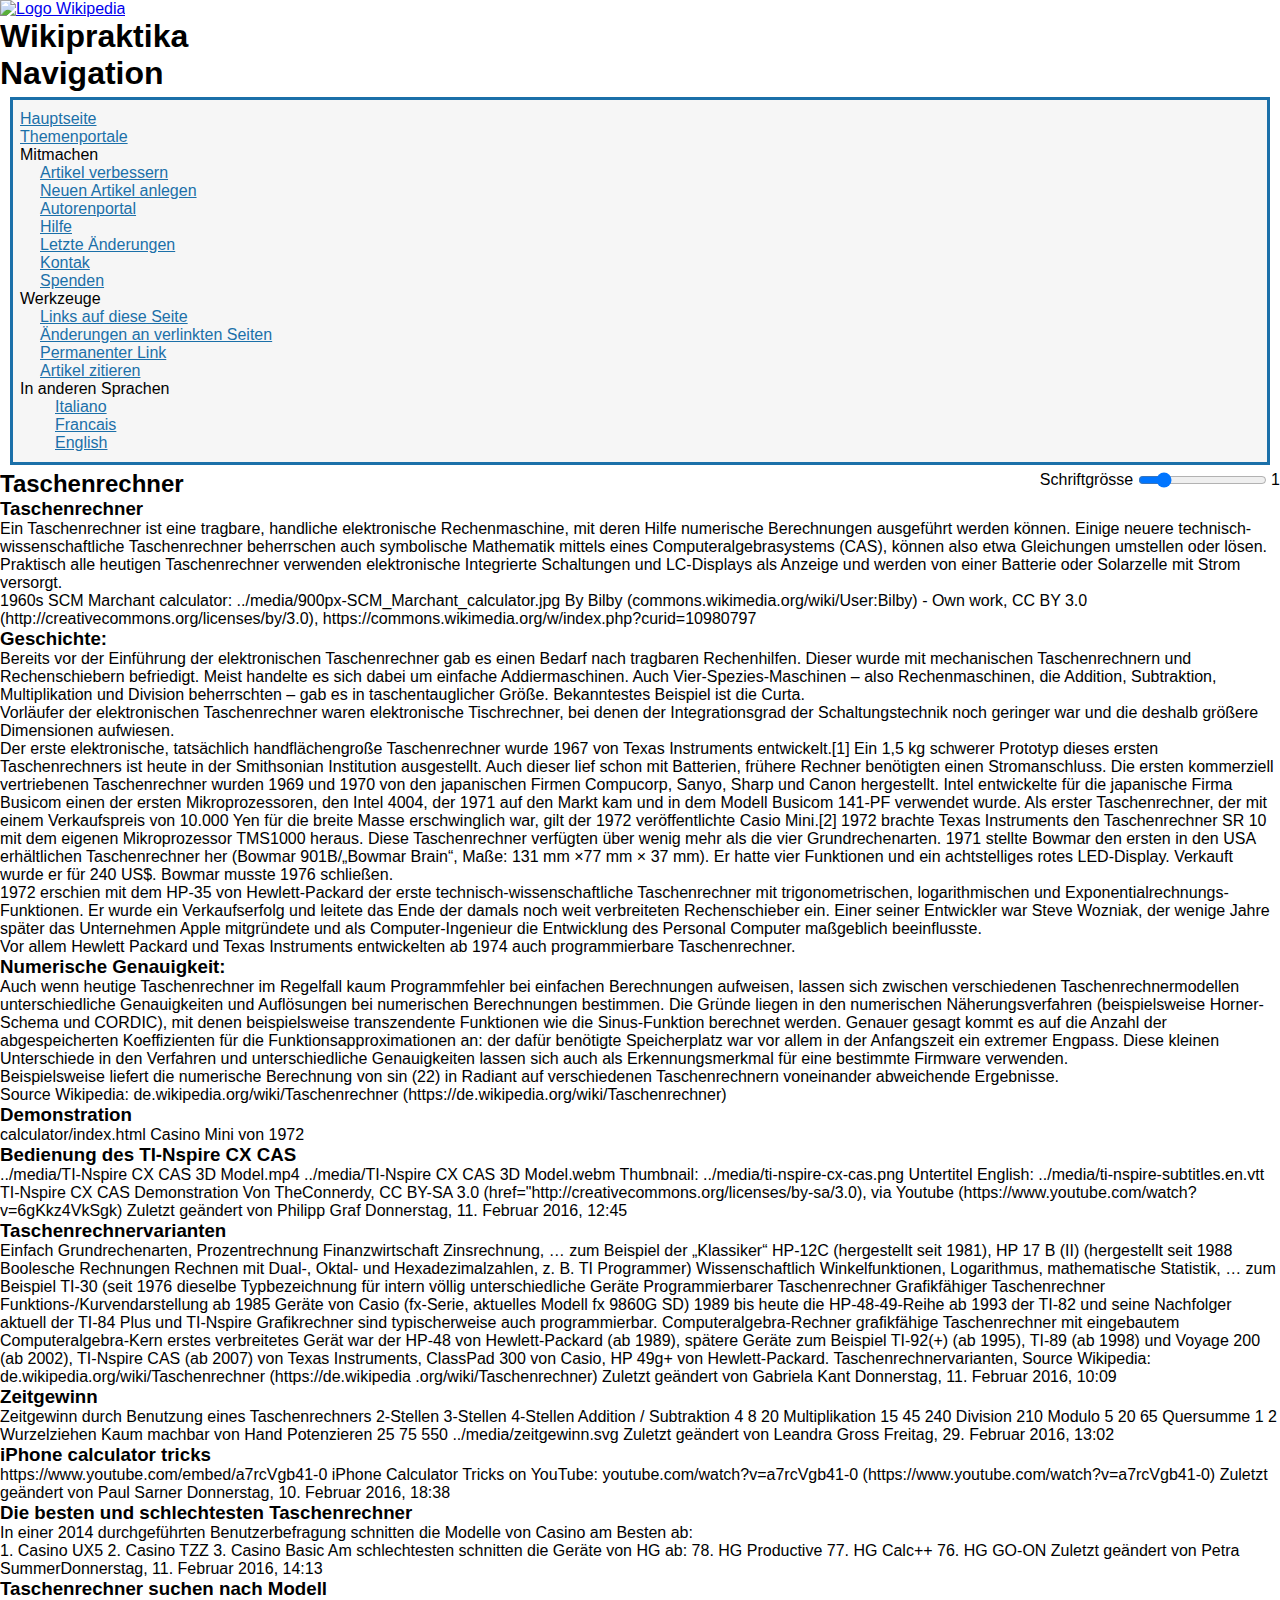
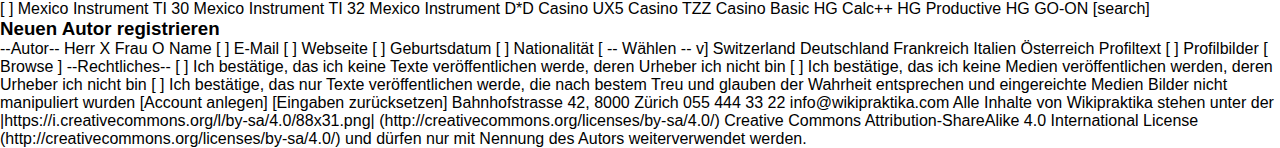
==== result/index.html @ 89428919 "Basic navigation styling done" ====
<!DOCTYPE html>
<html lang="de">
	<head>
		<meta charset="UTF-8">
		<title>Wikipraktika | Taschenrechner - tragbare, handliche elektronische Rechenmaschine</title>
		<!-- TODO: author, publisher, description, bookmark icon -->
		<meta name="author" content="Wikipraktika">
		<meta name="publisher" content="Wikipraktika">
		<meta name="description" content=" Taschenrechner: tragbare, handliche elektronische Rechenmaschine">
		
		<link rel="icon" href="media/icon-wikipraktika.png" type="image/png">
		<link rel="stylesheet" type="text/css" href="styles/styles.css">
	</head>
	<body>
		<header>
			<!-- TODO -->
			<a href="#"><img src="media/logo-wikipraktika.svg" alt="Logo Wikipedia" /></a>
			<h1>Wikipraktika</h1>
		</header>

		<!-- TODO navigation-->
		<nav>
			<h1>Navigation</h1>
			<ul>
				<li><a href="/de/" hreflang="de">Hauptseite</a></li>
				<li><a href="/de/topics/" hreflang="de">Themenportale</a></li>
				<li>Mitmachen
					<ul>
						<li><a href="/de/join/enhance-article/calculator" hreflang="de">Artikel verbessern</a></li>
						<li><a href="/de/join/create-article" hreflang="de">Neuen Artikel anlegen</a></li>
						<li><a href="/de/join/author-portal" hreflang="de">Autorenportal</a></li>
						<li><a href="/de/join/help" hreflang="de">Hilfe</a></li>
						<li><a href="/de/join/last-changes/calculator" hreflang="de">Letzte Änderungen</a></li>
						<li><a href="/de/join/contact" hreflang="de">Kontak</a></li>
						<li><a href="/de/join/donate" hreflang="de">Spenden</a></li>
					</ul>
				</li>
				<li>Werkzeuge
					<ul>
						<li><a href="/de/calculator/tools/links-to-this-page" hreflang="de">Links auf diese Seite</a></li>
						<li><a href="/de/calculator/tools/linked-changes" hreflang="de">Änderungen an verlinkten Seiten</a></li>
						<li><a href="/de/calculator/tools/permanent-link" hreflang="de">Permanenter Link</a></li>
						<li><a href="/de/calculator/tools/cite-article" hreflang="de">Artikel zitieren</a></li>
					</ul>
				</li>
				<li>In anderen Sprachen
					<ul>
						<li id="flag_it" class="flag"><a href="/it/articles/calculator" hreflang="it">Italiano</a></li>
						<li id="flag_fr" class="flag"><a href="/fr/articles/calculator" hreflang="fr">Francais</a></li>
						<li id="flag_en" class="flag"><a href="/en/articles/calculator" hreflang="en">English</a></li>
					</ul>
				</li>
			</ul>
		</nav>


		<main>
			<!-- Schriftgrössenwechsler: optionale Aufgabe -->
			<form id="font-size-form">
				<label for="font-slider">Schriftgrösse</label>
				<input type="range" min="8" max="20" step="1" value="10" title="1" name="font-slider"
					   id="font-slider" />
				<output name="font-size" id="font-size">1</output>
			</form>
			<!-- TODO -->

			<h2>Taschenrechner</h2>
			<article>
				<header>
					<h3>Taschenrechner</h3>
				</header>
				<p> 
					Ein Taschenrechner ist eine tragbare, handliche elektronische Rechenmaschine,
					mit deren Hilfe numerische Berechnungen ausgeführt werden können.
					Einige neuere technisch-wissenschaftliche Taschenrechner beherrschen auch symbolische Mathematik mittels eines Computeralgebrasystems (CAS),
					können also etwa Gleichungen umstellen oder lösen.
				</p>
				<p>
					Praktisch alle heutigen Taschenrechner verwenden elektronische Integrierte Schaltungen und
					LC-Displays als Anzeige und werden von einer Batterie oder Solarzelle mit Strom versorgt.
				</p>	
				<p>
					1960s SCM Marchant calculator: ../media/900px-SCM_Marchant_calculator.jpg
					By Bilby (commons.wikimedia.org/wiki/User:Bilby) - Own work, CC BY 3.0 (http://creativecommons.org/licenses/by/3.0),
					https://commons.wikimedia.org/w/index.php?curid=10980797
				</p>
				<h3>Geschichte:</h3>
				<p>
					Bereits vor der Einführung der elektronischen Taschenrechner gab es einen Bedarf nach
					tragbaren Rechenhilfen. Dieser wurde mit mechanischen Taschenrechnern und Rechenschiebern
					befriedigt. Meist handelte es sich dabei um einfache Addiermaschinen. Auch
					Vier-Spezies-Maschinen – also Rechenmaschinen, die Addition, Subtraktion, Multiplikation und
					Division beherrschten – gab es in taschentauglicher Größe. Bekanntestes Beispiel ist die Curta.
				</p>	
				<p>
					Vorläufer der elektronischen Taschenrechner waren elektronische Tischrechner, bei denen der
					Integrationsgrad der Schaltungstechnik noch geringer war und die deshalb größere Dimensionen
					aufwiesen.
				</p>
				<p>
					Der erste elektronische, tatsächlich handflächengroße Taschenrechner wurde 1967 von Texas
					Instruments entwickelt.[1] Ein 1,5 kg schwerer Prototyp dieses ersten Taschenrechners ist
					heute in der Smithsonian Institution ausgestellt. Auch dieser lief schon mit Batterien,
					frühere Rechner benötigten einen Stromanschluss.
					Die ersten kommerziell vertriebenen Taschenrechner wurden 1969
					und 1970 von den japanischen Firmen Compucorp,
					Sanyo, Sharp und Canon hergestellt.
					Intel entwickelte für die japanische Firma Busicom einen der ersten Mikroprozessoren,
					den Intel 4004, der 1971 auf den Markt kam und in dem Modell
					Busicom 141-PF verwendet wurde.
					Als erster Taschenrechner, der mit einem Verkaufspreis von 10.000 Yen für die breite Masse erschwinglich war,
					gilt der 1972 veröffentlichte Casio Mini.[2] 1972 brachte Texas
					Instruments den
					Taschenrechner SR 10 mit dem eigenen Mikroprozessor TMS1000 heraus.
					Diese Taschenrechner verfügten über wenig mehr als die vier Grundrechenarten.
					1971 stellte Bowmar den ersten in den USA erhältlichen
					Taschenrechner her (Bowmar 901B/„Bowmar Brain“, Maße: 131 mm ×77 mm × 37 mm).
					Er hatte vier Funktionen und ein achtstelliges rotes LED-Display. Verkauft wurde er für 240 US$.
					Bowmar musste 1976 schließen.
				</p>
				<p>
					1972 erschien mit dem HP-35 von Hewlett-Packard der erste technisch-wissenschaftliche
					Taschenrechner mit trigonometrischen, logarithmischen und Exponentialrechnungs-Funktionen. Er
					wurde ein Verkaufserfolg und leitete das Ende der damals noch weit verbreiteten Rechenschieber ein.
					Einer seiner Entwickler war Steve Wozniak, der wenige Jahre später das Unternehmen Apple mitgründete
					und als Computer-Ingenieur die Entwicklung des Personal Computer maßgeblich beeinflusste.

				</p>	
				<p>
					Vor allem Hewlett Packard und Texas Instruments entwickelten ab 1974 auch programmierbare
					Taschenrechner.
				</p>

				<h3>Numerische Genauigkeit:</h3>
				<p>
					Auch wenn heutige Taschenrechner im Regelfall kaum Programmfehler bei einfachen Berechnungen
					aufweisen, lassen sich zwischen verschiedenen Taschenrechnermodellen unterschiedliche
					Genauigkeiten und Auflösungen bei numerischen Berechnungen bestimmen.
					Die Gründe liegen in den numerischen Näherungsverfahren (beispielsweise Horner-Schema und CORDIC),
					mit denen beispielsweise transzendente Funktionen wie die Sinus-Funktion berechnet werden.
					Genauer gesagt kommt es auf die Anzahl der abgespeicherten Koeffizienten für die Funktionsapproximationen an:
					der dafür benötigte Speicherplatz war vor allem in der Anfangszeit ein extremer Engpass.
					Diese kleinen Unterschiede in den Verfahren und unterschiedliche Genauigkeiten lassen sich auch
					als Erkennungsmerkmal für eine bestimmte Firmware verwenden.
				</p>
				<p>
					Beispielsweise liefert die numerische Berechnung von sin (22) in Radiant auf verschiedenen
					Taschenrechnern voneinander abweichende Ergebnisse.
				</p>
				<p>
					Source Wikipedia: de.wikipedia.org/wiki/Taschenrechner (https://de.wikipedia.org/wiki/Taschenrechner)
				</p>	
			</article>
			<article>
				<header>
					<h3>Demonstration</h3>
				</header>
				calculator/index.html
				Casino Mini von 1972
			</article>
			<article>
					<header>
						<h3>Bedienung des TI-Nspire CX CAS</h3>
					</header>
					../media/TI-Nspire CX CAS 3D Model.mp4
					../media/TI-Nspire CX CAS 3D Model.webm
					Thumbnail: ../media/ti-nspire-cx-cas.png
					Untertitel English: ../media/ti-nspire-subtitles.en.vtt
					TI-Nspire CX CAS Demonstration

					Von TheConnerdy, CC BY-SA 3.0 (href="http://creativecommons.org/licenses/by-sa/3.0),
					via Youtube (https://www.youtube.com/watch?v=6gKkz4VkSgk)

					Zuletzt geändert von Philipp Graf
					Donnerstag, 11. Februar 2016, 12:45
			</article>
			<article>
				<header>
					<h3>Taschenrechnervarianten</h3>
				</header>
				Einfach
					Grundrechenarten, Prozentrechnung
				Finanzwirtschaft
					Zinsrechnung, …
					zum Beispiel der „Klassiker“ HP-12C (hergestellt seit 1981), HP 17 B (II) (hergestellt seit 1988
				Boolesche Rechnungen
					Rechnen mit Dual-, Oktal- und Hexadezimalzahlen, z. B. TI Programmer)
				Wissenschaftlich
					Winkelfunktionen, Logarithmus, mathematische Statistik, …
					zum Beispiel TI-30 (seit 1976 dieselbe Typbezeichnung für intern völlig unterschiedliche Geräte
				Programmierbarer Taschenrechner
				Grafikfähiger Taschenrechner
					Funktions-/Kurvendarstellung
					ab 1985 Geräte von Casio (fx-Serie, aktuelles Modell fx 9860G SD)
					1989 bis heute die HP-48-49-Reihe
					ab 1993 der TI-82 und seine Nachfolger
					aktuell der TI-84 Plus und TI-Nspire
					Grafikrechner sind typischerweise auch programmierbar.
				Computeralgebra-Rechner
					grafikfähige Taschenrechner mit eingebautem Computeralgebra-Kern
					erstes verbreitetes Gerät war der HP-48 von Hewlett-Packard (ab 1989),
					spätere Geräte zum Beispiel TI-92(+) (ab 1995), TI-89 (ab
					1998) und Voyage 200 (ab 2002), TI-Nspire CAS (ab 2007)
					von Texas Instruments, ClassPad 300 von Casio, HP 49g+ von
					Hewlett-Packard.

				Taschenrechnervarianten, Source Wikipedia: de.wikipedia.org/wiki/Taschenrechner (https://de.wikipedia
				.org/wiki/Taschenrechner)

				Zuletzt geändert von Gabriela Kant
				Donnerstag, 11. Februar 2016, 10:09
			</article>
			<article>
				<header>
					<h3>Zeitgewinn</h3>
				</header>
				Zeitgewinn durch Benutzung eines Taschenrechners</caption>

											2-Stellen	3-Stellen	4-Stellen
				Addition / Subtraktion		4			8			20
				Multiplikation				15			45			240
				Division											210
				Modulo						5			20			65
				Quersumme							1				2
				Wurzelziehen				Kaum machbar von Hand
				Potenzieren					25			75			550

				../media/zeitgewinn.svg

				Zuletzt geändert von Leandra Gross
				Freitag, 29. Februar 2016, 13:02
			</article>
			<article>
				<header>
					<h3>iPhone calculator tricks</h3>
				</header>
				https://www.youtube.com/embed/a7rcVgb41-0
				iPhone Calculator Tricks  on YouTube: youtube.com/watch?v=a7rcVgb41-0 (https://www.youtube.com/watch?v=a7rcVgb41-0)

				Zuletzt geändert von Paul Sarner
				Donnerstag, 10. Februar 2016, 18:38

			</article>
			<article>
				<header>
					<h3>Die besten und schlechtesten Taschenrechner</h3>
				</header>
				In einer 2014 durchgeführten Benutzerbefragung schnitten die Modelle von Casino am Besten ab:</p>
				1. Casino UX5
				2. Casino TZZ
				3. Casino Basic

				Am schlechtesten schnitten die Geräte von HG ab:

				78. HG Productive
				77. HG Calc++
				76. HG GO-ON

				Zuletzt geändert von Petra SummerDonnerstag, 11. Februar 2016, 14:13

			</article>
			<article>
				<header>
					<h3>Taschenrechner suchen nach Modell</h3>
				</header>
				[                     ]
				Mexico Instrument TI 30
				Mexico Instrument TI 32
				Mexico Instrument D*D
				Casino UX5
				Casino TZZ
				Casino Basic
				HG Calc++
				HG Productive
				HG GO-ON

				[search]
			</article>
			<article>
				<header>
					<h3>Neuen Autor registrieren</h3>
				</header>
				--Autor--
				Herr X	Frau O
				Name 			[          ]
				E-Mail			[          ]
				Webseite		[          ]
				Geburtsdatum	[          ]
				Nationalität	[ -- Wählen -- v]
				Switzerland
				Deutschland
				Frankreich
				Italien
				Österreich
				Profiltext		[          ]
				Profilbilder	[ Browse ]

				--Rechtliches--
				[ ] Ich bestätige, das ich keine Texte veröffentlichen werde, deren Urheber ich nicht bin
				[ ] Ich bestätige, das ich keine Medien veröffentlichen werden, deren Urheber ich nicht bin
				[ ] Ich bestätige, das nur Texte veröffentlichen werde, die nach bestem Treu und glauben der Wahrheit entsprechen und
				eingereichte Medien Bilder nicht manipuliert wurden

				[Account anlegen]
				[Eingaben zurücksetzen]



				Bahnhofstrasse 42,
				8000 Zürich

				055 444 33 22
				info@wikipraktika.com

				Alle Inhalte von Wikipraktika stehen unter der |https://i.creativecommons.org/l/by-sa/4.0/88x31.png|
				(http://creativecommons.org/licenses/by-sa/4.0/) Creative Commons Attribution-ShareAlike 4.0 International License
				(http://creativecommons.org/licenses/by-sa/4.0/) und dürfen nur mit Nennung des Autors weiterverwendet werden.
			</article>
		</main>

		<!-- TODO -->
	</body>
</html>
---- result/styles/styles.css ----
/* reset */
*  {
	-webkit-box-sizing: border-box;
	-moz-box-sizing: border-box;
	-ms-box-sizing: border-box;
	box-sizing: border-box;
	margin: 0;
	padding: 0;
}

/* document */
body {
	font-size: 1rem;
	font-family: "URW Gothic L", "Helvetica", "Arial", sans-serif;
}


/* images */



/* text */



/* lists */

nav > ul {
	border: medium solid #1B70A9;
	padding: 10px 7px;
	margin: 5px 10px;
	background-color: #F6F6F6;
}

nav li {
	list-style: none;
}

nav li a {
	color: #1B70A9;
}

nav li li {
	margin-left: 20px;
}

nav li .flag::before {
	content: '';
	display: inline-block;
	background-position: center;
	height: 13px;
	width: 15px;
	background-size: contain;
}

#flag_it::before{
	background-image: url("../media/flag-it.svg");
}
#flag_fr::before {
	background-image: url("../media/flag-fr.svg");
}
#flag_en::before {
	background-image: url("../media/flag-en.svg");
}



/* table */



/* forms */



#font-size-form {
	float: right;
}
#font-size-form > label, #font-size-form > input, #font-size-form > output {
	display: inline-block;
	vertical-align: middle;
	padding: 0; margin: 0;
}
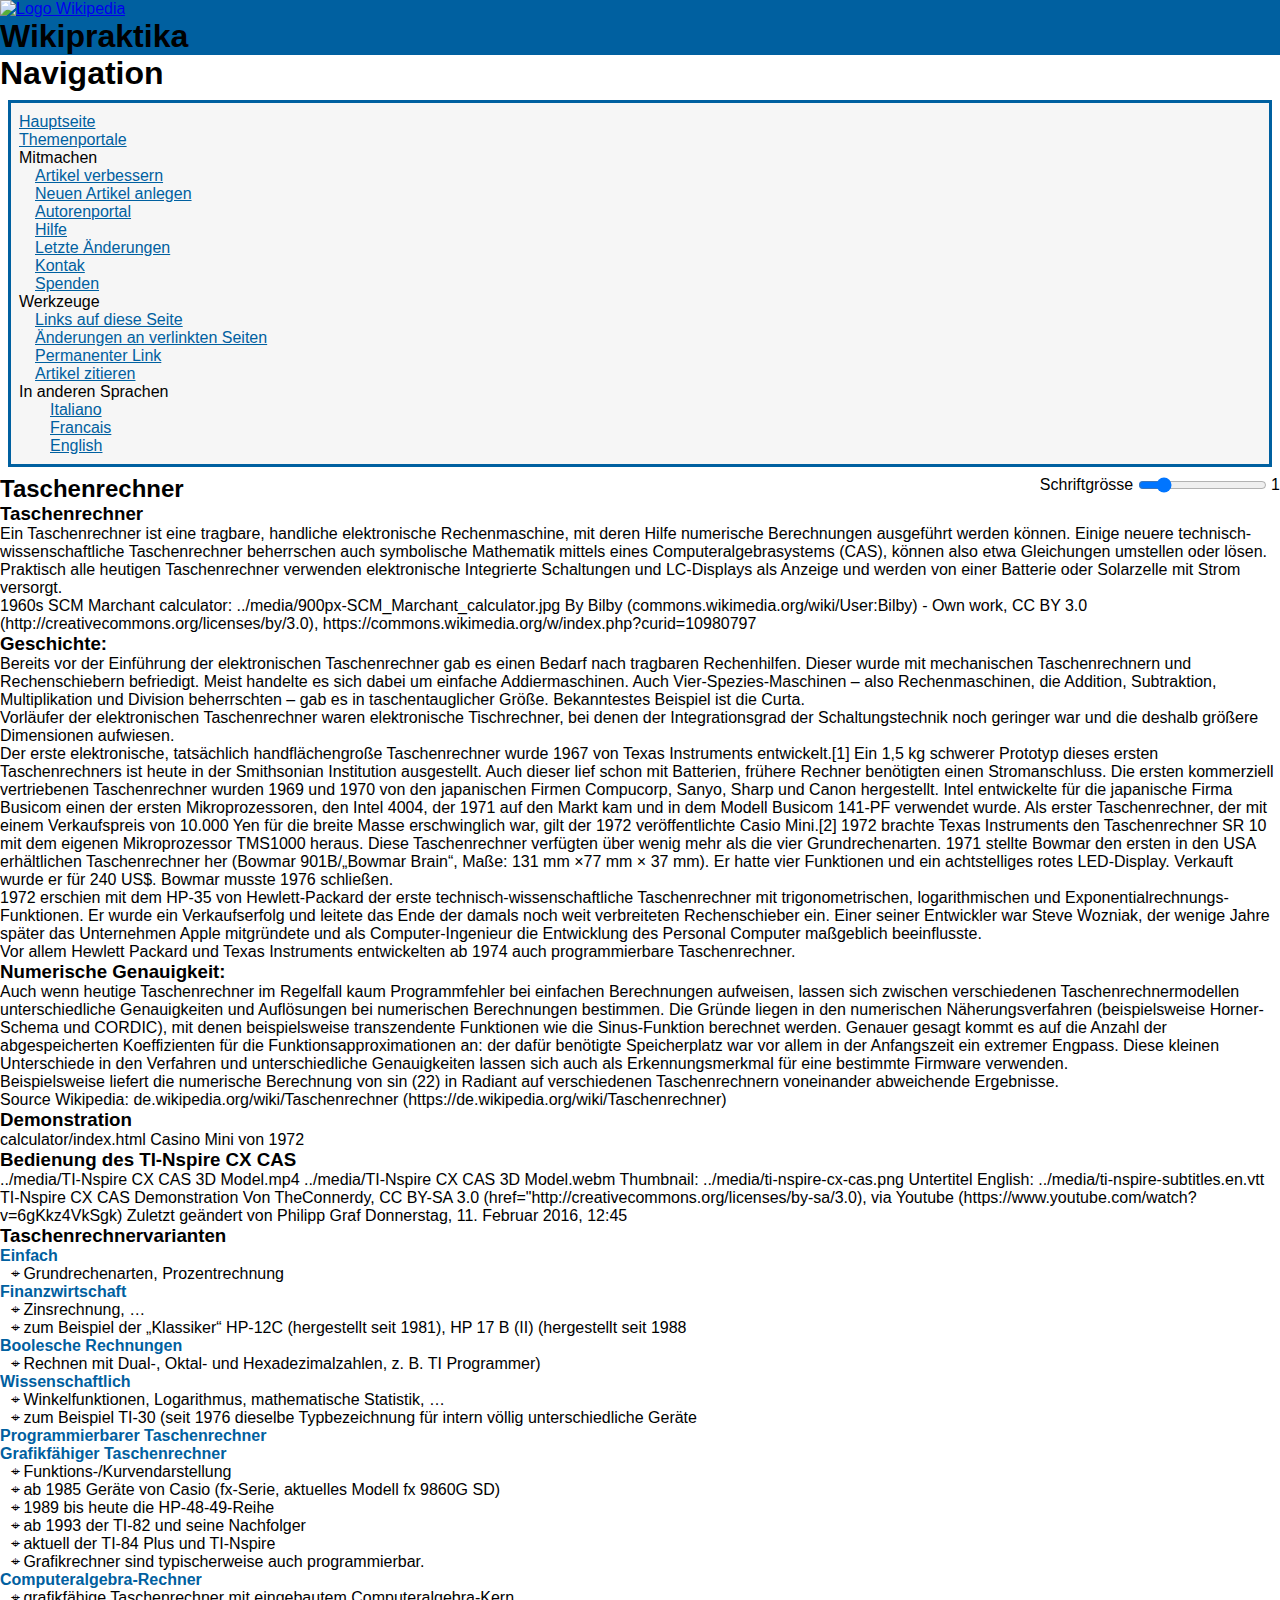
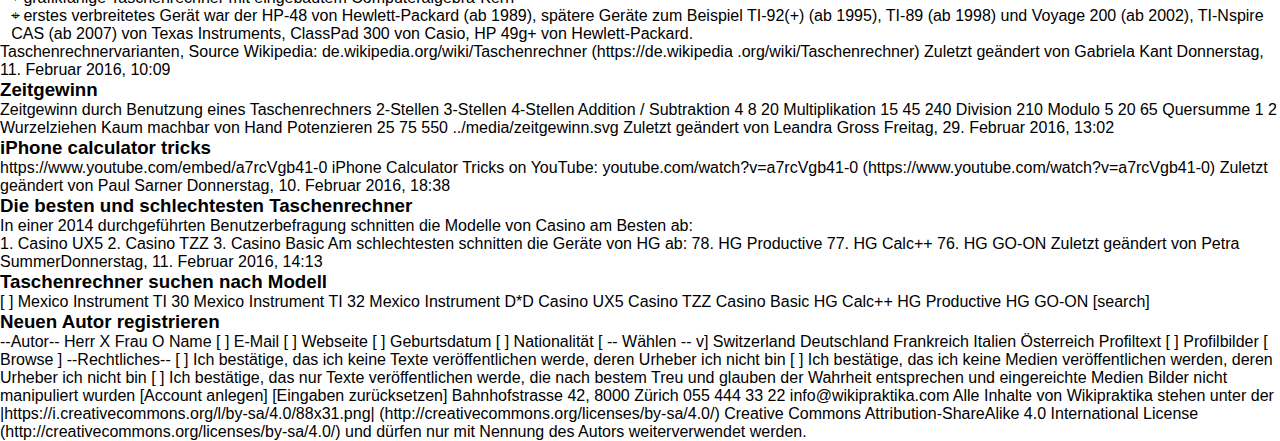
==== commit a009c491: "Added dl for section Taschenrechnervarianten" ====
--- a/result/index.html
+++ b/result/index.html
@@ -20,7 +20,9 @@
 
 		<!-- TODO navigation-->
 		<nav>
-			<h1>Navigation</h1>
+			<header>
+				<h1>Navigation</h1>
+			</header>
 			<ul>
 				<li><a href="/de/" hreflang="de">Hauptseite</a></li>
 				<li><a href="/de/topics/" hreflang="de">Themenportale</a></li>
@@ -124,13 +126,11 @@
 					wurde ein Verkaufserfolg und leitete das Ende der damals noch weit verbreiteten Rechenschieber ein.
 					Einer seiner Entwickler war Steve Wozniak, der wenige Jahre später das Unternehmen Apple mitgründete
 					und als Computer-Ingenieur die Entwicklung des Personal Computer maßgeblich beeinflusste.
-
 				</p>	
 				<p>
 					Vor allem Hewlett Packard und Texas Instruments entwickelten ab 1974 auch programmierbare
 					Taschenrechner.
 				</p>
-
 				<h3>Numerische Genauigkeit:</h3>
 				<p>
 					Auch wenn heutige Taschenrechner im Regelfall kaum Programmfehler bei einfachen Berechnungen
@@ -178,32 +178,33 @@
 				<header>
 					<h3>Taschenrechnervarianten</h3>
 				</header>
-				Einfach
-					Grundrechenarten, Prozentrechnung
-				Finanzwirtschaft
-					Zinsrechnung, …
-					zum Beispiel der „Klassiker“ HP-12C (hergestellt seit 1981), HP 17 B (II) (hergestellt seit 1988
-				Boolesche Rechnungen
-					Rechnen mit Dual-, Oktal- und Hexadezimalzahlen, z. B. TI Programmer)
-				Wissenschaftlich
-					Winkelfunktionen, Logarithmus, mathematische Statistik, …
-					zum Beispiel TI-30 (seit 1976 dieselbe Typbezeichnung für intern völlig unterschiedliche Geräte
-				Programmierbarer Taschenrechner
-				Grafikfähiger Taschenrechner
-					Funktions-/Kurvendarstellung
-					ab 1985 Geräte von Casio (fx-Serie, aktuelles Modell fx 9860G SD)
-					1989 bis heute die HP-48-49-Reihe
-					ab 1993 der TI-82 und seine Nachfolger
-					aktuell der TI-84 Plus und TI-Nspire
-					Grafikrechner sind typischerweise auch programmierbar.
-				Computeralgebra-Rechner
-					grafikfähige Taschenrechner mit eingebautem Computeralgebra-Kern
-					erstes verbreitetes Gerät war der HP-48 von Hewlett-Packard (ab 1989),
-					spätere Geräte zum Beispiel TI-92(+) (ab 1995), TI-89 (ab
-					1998) und Voyage 200 (ab 2002), TI-Nspire CAS (ab 2007)
-					von Texas Instruments, ClassPad 300 von Casio, HP 49g+ von
-					Hewlett-Packard.
-
+				<dl>
+				<dt>Einfach</dt>
+					<dd>Grundrechenarten, Prozentrechnung</dd>
+					<dt>Finanzwirtschaft</dt>
+						<dd>Zinsrechnung, …</dd>
+						<dd>zum Beispiel der „Klassiker“ HP-12C (hergestellt seit 1981), HP 17 B (II) (hergestellt seit 1988</dd>
+					<dt>Boolesche Rechnungen</dt>
+						<dd>Rechnen mit Dual-, Oktal- und Hexadezimalzahlen, z. B. TI Programmer)</dd>
+					<dt>Wissenschaftlich</dt>
+						<dd>Winkelfunktionen, Logarithmus, mathematische Statistik, …</dd>
+						<dd>zum Beispiel TI-30 (seit 1976 dieselbe Typbezeichnung für intern völlig unterschiedliche Geräte</dd>
+					<dt>Programmierbarer Taschenrechner</dt>
+					<dt>Grafikfähiger Taschenrechner</dt>
+						<dd>Funktions-/Kurvendarstellung</dd>
+						<dd>ab 1985 Geräte von Casio (fx-Serie, aktuelles Modell fx 9860G SD)</dd>
+						<dd>1989 bis heute die HP-48-49-Reihe</dd>
+						<dd>ab 1993 der TI-82 und seine Nachfolger</dd>
+						<dd>aktuell der TI-84 Plus und TI-Nspire</dd>
+						<dd>Grafikrechner sind typischerweise auch programmierbar.</dd>
+					<dt>Computeralgebra-Rechner</dt>
+						<dd>grafikfähige Taschenrechner mit eingebautem Computeralgebra-Kern</dd>
+						<dd>erstes verbreitetes Gerät war der HP-48 von Hewlett-Packard (ab 1989),
+						spätere Geräte zum Beispiel TI-92(+) (ab 1995), TI-89 (ab
+						1998) und Voyage 200 (ab 2002), TI-Nspire CAS (ab 2007)
+						von Texas Instruments, ClassPad 300 von Casio, HP 49g+ von 
+						Hewlett-Packard.</dd>
+				</dl>
 				Taschenrechnervarianten, Source Wikipedia: de.wikipedia.org/wiki/Taschenrechner (https://de.wikipedia
 				.org/wiki/Taschenrechner)
 
--- a/result/styles/styles.css
+++ b/result/styles/styles.css
@@ -21,14 +21,18 @@
 
 /* text */
 
+body > header {
+	background-color: #0060A0;
+}
+
 
 
 /* lists */
 
 nav > ul {
-	border: medium solid #1B70A9;
-	padding: 10px 7px;
-	margin: 5px 10px;
+	border: medium solid #0060A0;
+	padding: 0.6em 0.5em;
+	margin: 0.5em 0.5em;
 	background-color: #F6F6F6;
 }
 
@@ -37,11 +41,11 @@
 }
 
 nav li a {
-	color: #1B70A9;
+	color: #0060A0;
 }
 
 nav li li {
-	margin-left: 20px;
+	margin-left: 1em;
 }
 
 nav li .flag::before {
@@ -63,7 +67,20 @@
 	background-image: url("../media/flag-en.svg");
 }
 
+dt {
+	font-weight: bold;
+	color: #0060A0;
+}
 
+dd {
+	margin-left: 0.7em;
+}
+
+dd::before {
+	content: '\002316';
+	display: inline;
+	padding-right: 0.2em;
+}
 
 /* table */
 
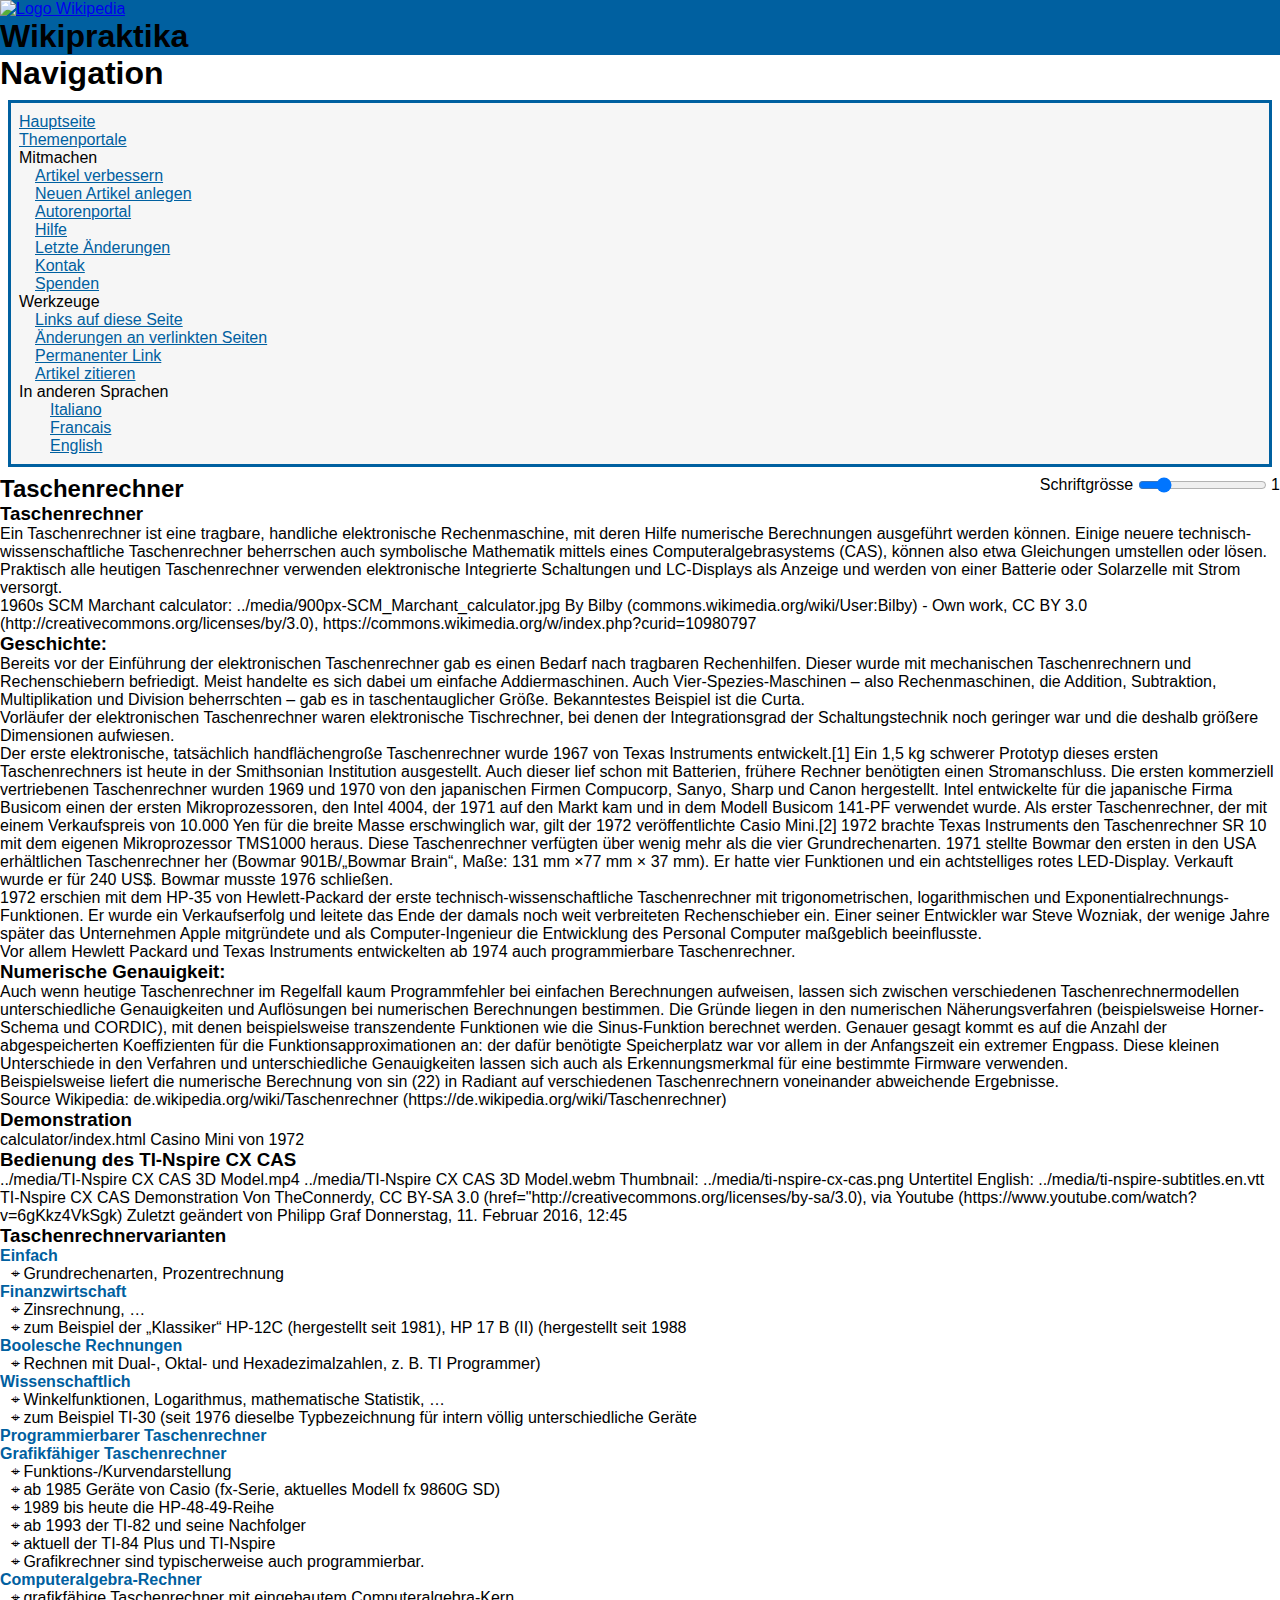
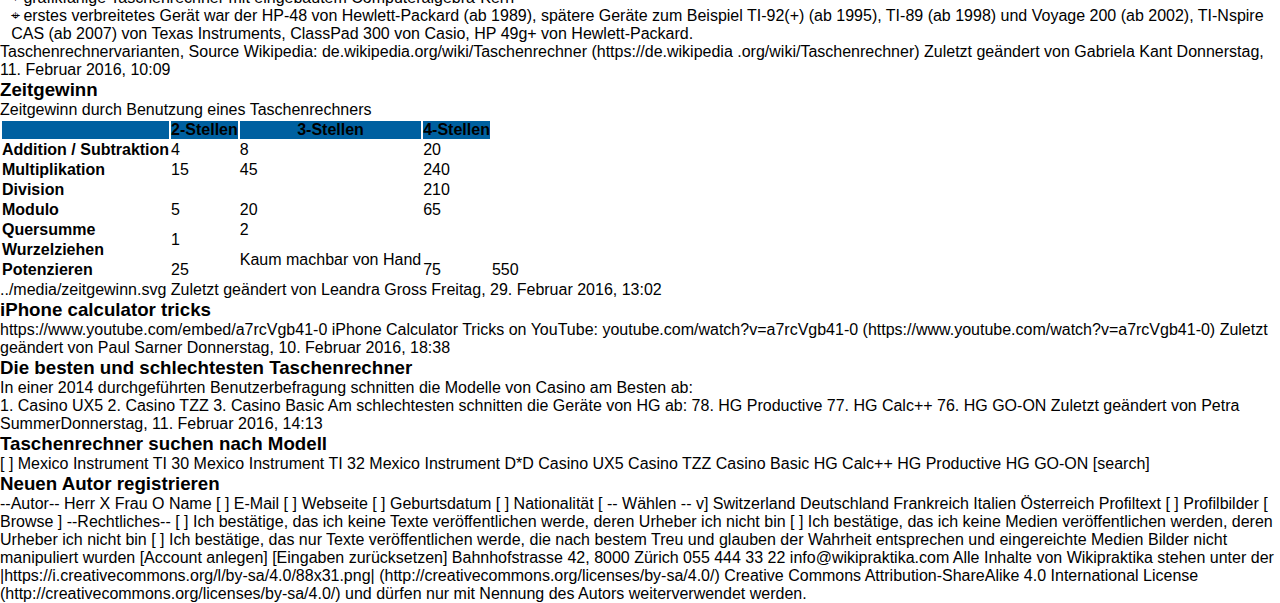
==== commit a1feb4db: "Added table" ====
--- a/result/index.html
+++ b/result/index.html
@@ -179,7 +179,7 @@
 					<h3>Taschenrechnervarianten</h3>
 				</header>
 				<dl>
-				<dt>Einfach</dt>
+					<dt>Einfach</dt>
 					<dd>Grundrechenarten, Prozentrechnung</dd>
 					<dt>Finanzwirtschaft</dt>
 						<dd>Zinsrechnung, …</dd>
@@ -215,8 +215,20 @@
 				<header>
 					<h3>Zeitgewinn</h3>
 				</header>
-				Zeitgewinn durch Benutzung eines Taschenrechners</caption>
-
+				<caption>Zeitgewinn durch Benutzung eines Taschenrechners</caption>
+				<table>
+					<thead><tr><th></th><th>2-Stellen</th><th>3-Stellen</th><th>4-Stellen</th></tr></thead>
+					<tbody>
+						<tr><th>Addition / Subtraktion</th>	<td>4</td>	<td>8</td>	<td>20</td></tr>
+						<tr><th>Multiplikation</th>			<td>15</td>	<td>45</td>	<td>240</td></tr>
+						<tr><th>Division</th>				<td></td>	<td></td>	<td>210</td></tr>
+						<tr><th>Modulo</th>					<td>5</td>	<td>20</td>	<td>65</td></tr>
+						<tr><th>Quersumme</th>				<td rowspan="2">1</td>	<td>2</td></tr>
+						<tr><th>Wurzelziehen</th>			<td rowspan="3">Kaum machbar von Hand</td></tr>
+						<tr><th>Potenzieren</th>			<td>25</td>	<td>75</td>	<td>550</td></tr>
+					</tbody>
+
+<!--
 											2-Stellen	3-Stellen	4-Stellen
 				Addition / Subtraktion		4			8			20
 				Multiplikation				15			45			240
@@ -225,7 +237,8 @@
 				Quersumme							1				2
 				Wurzelziehen				Kaum machbar von Hand
 				Potenzieren					25			75			550
-
+-->
+				</table>
 				../media/zeitgewinn.svg
 
 				Zuletzt geändert von Leandra Gross
--- a/result/styles/styles.css
+++ b/result/styles/styles.css
@@ -84,6 +84,14 @@
 
 /* table */
 
+thead th {
+	background-color: #0060A0;
+}
+
+tbody th{
+	font-weight: bold;
+	text-align: left;
+}
 
 
 /* forms */
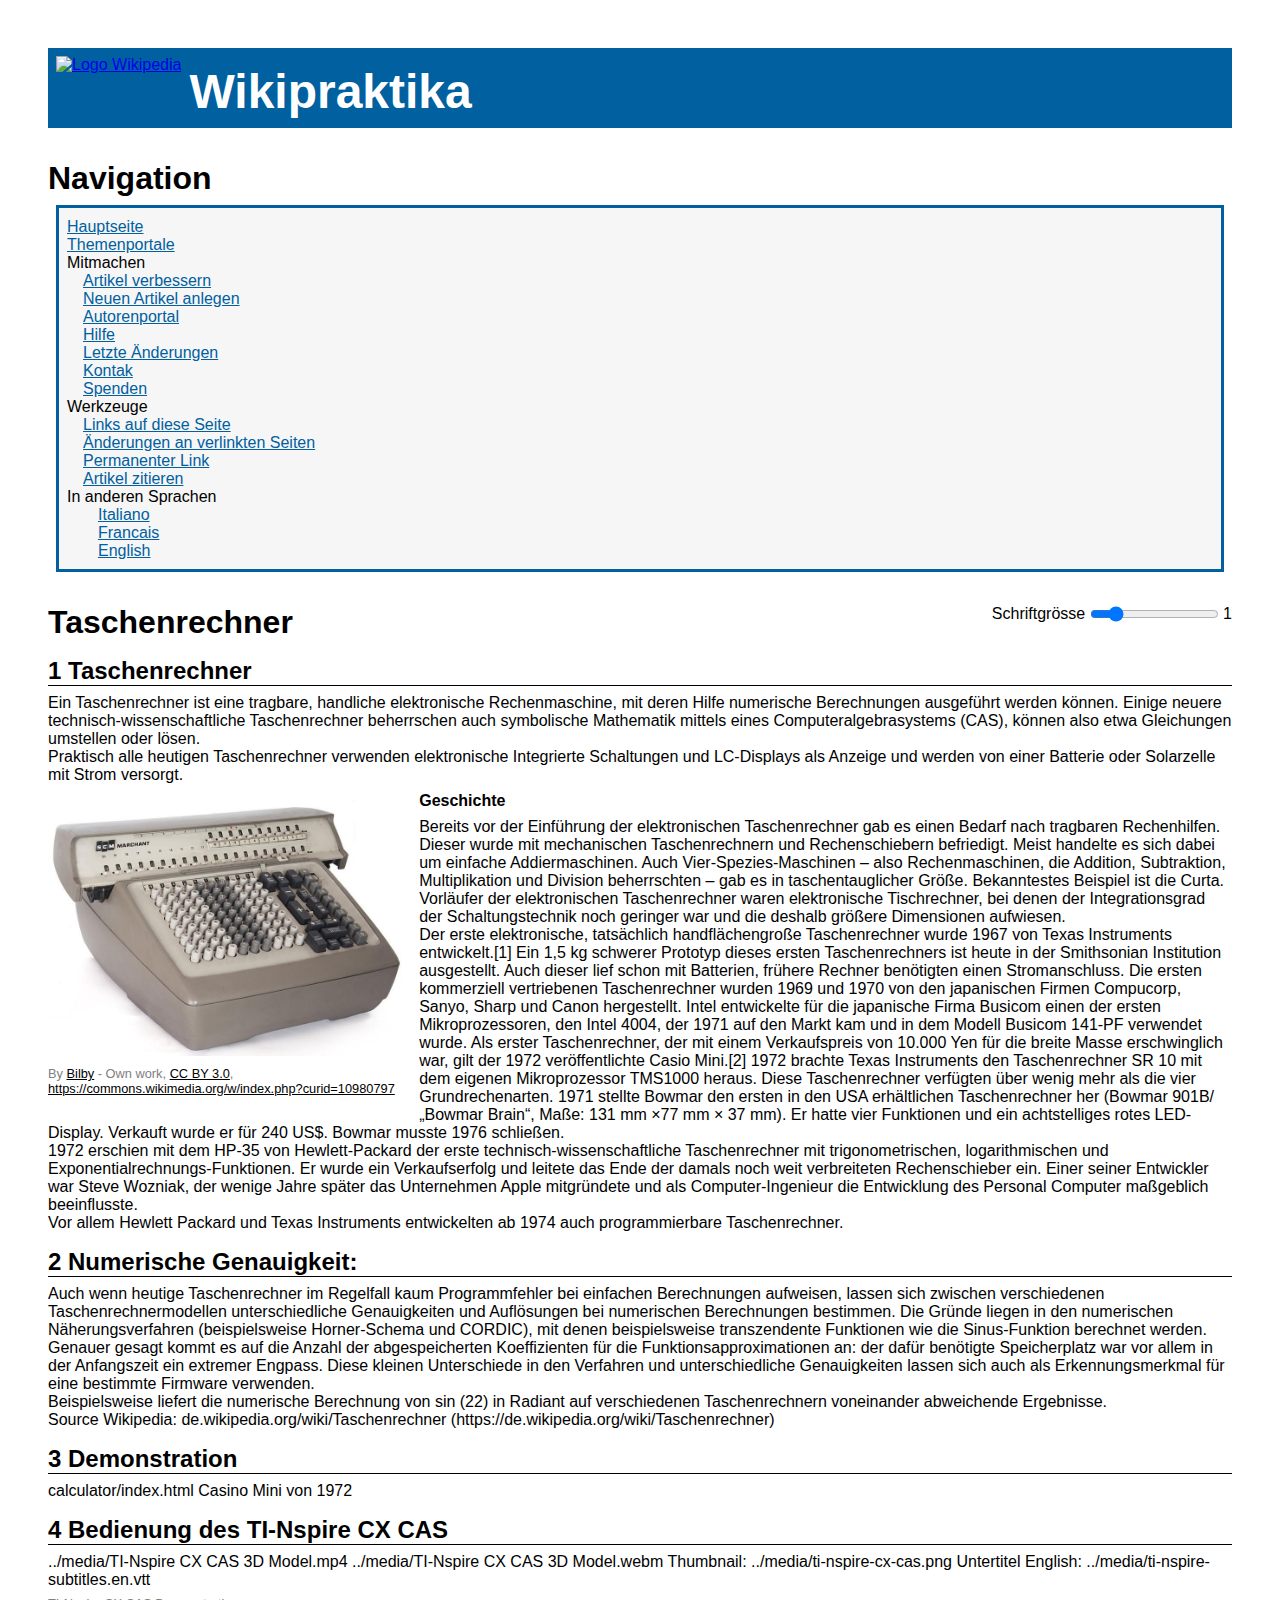
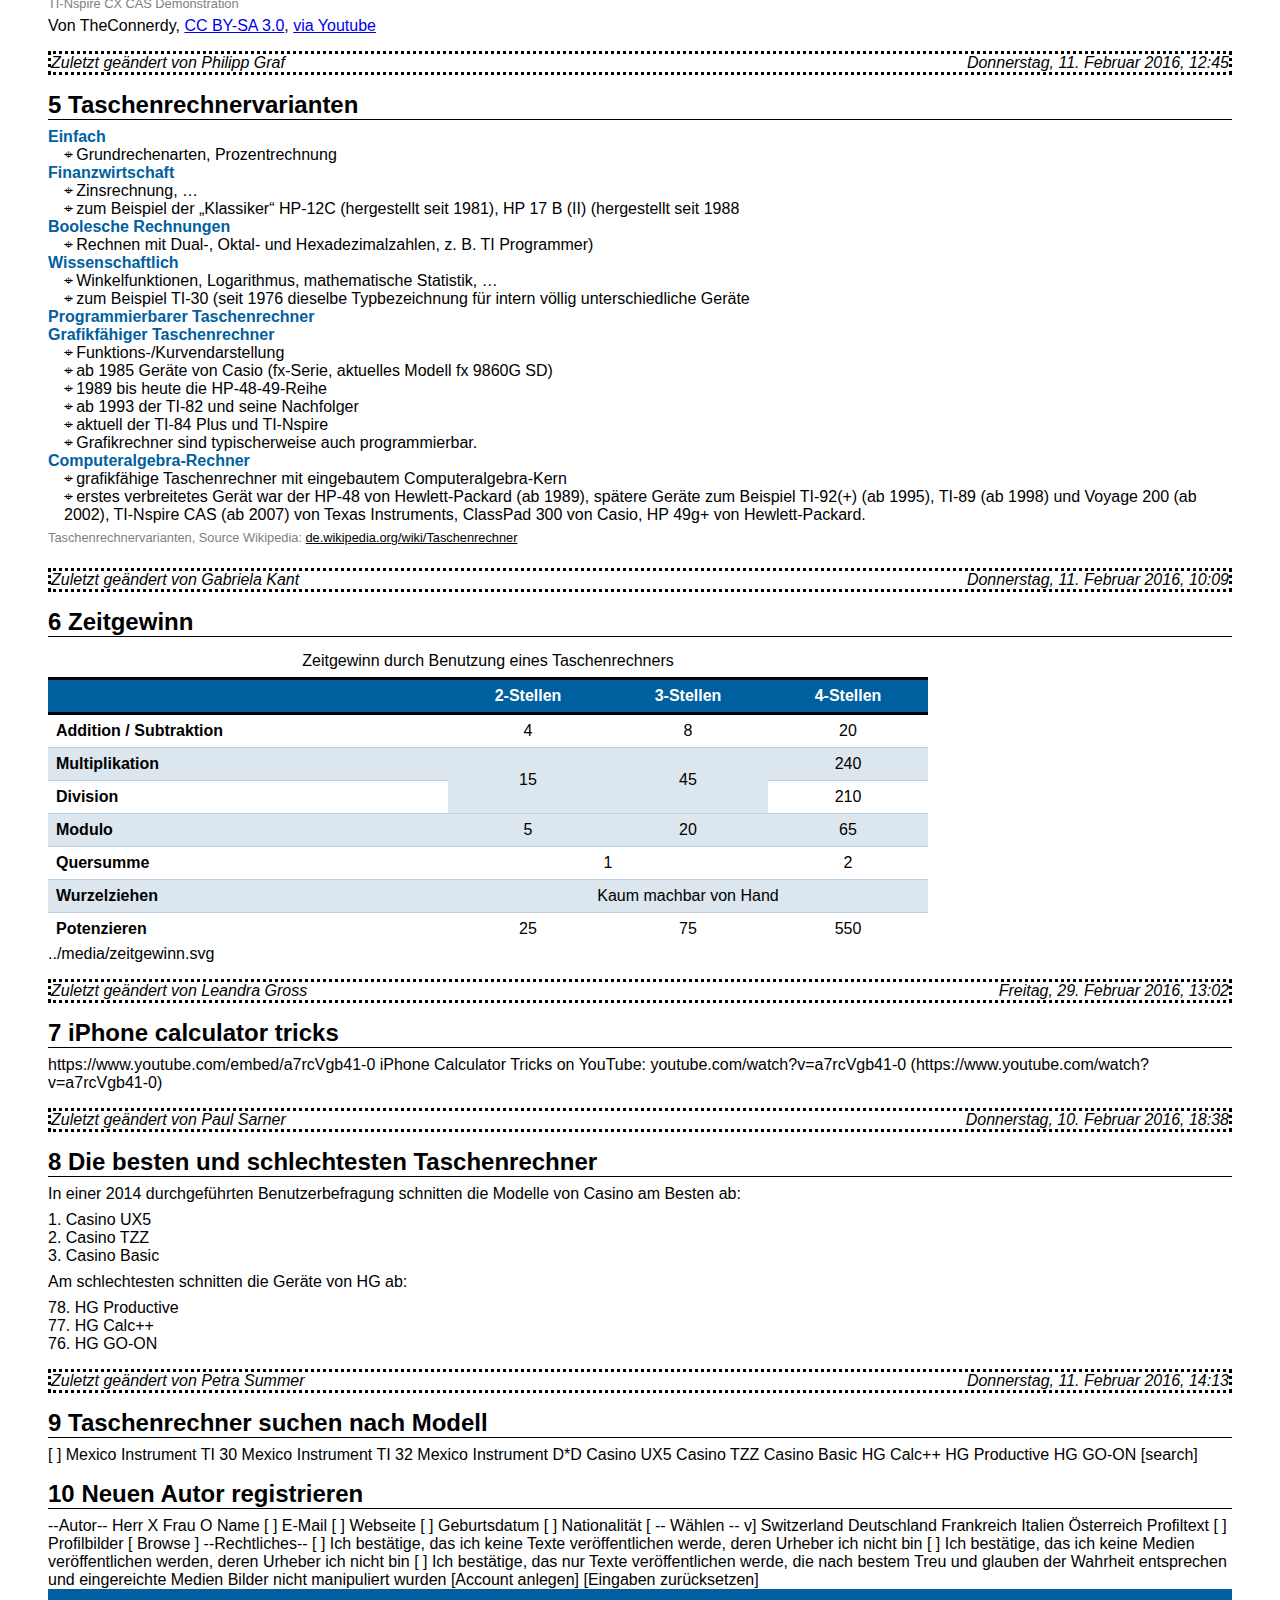
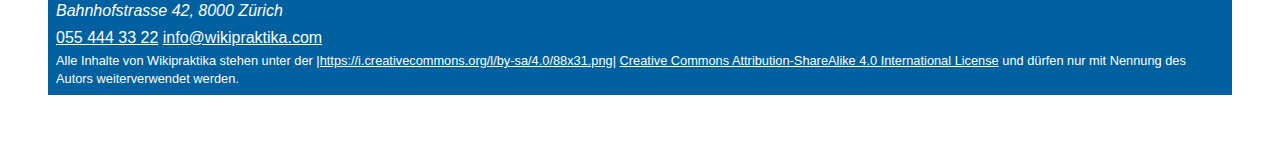
==== commit 8b6986c8: "added abbr, typewrighter img and aside" ====
--- a/result/index.html
+++ b/result/index.html
@@ -12,16 +12,16 @@
 		<link rel="stylesheet" type="text/css" href="styles/styles.css">
 	</head>
 	<body>
-		<header>
+		<header id="body-header">
 			<!-- TODO -->
-			<a href="#"><img src="media/logo-wikipraktika.svg" alt="Logo Wikipedia" /></a>
+			<a href="#"><img src="media/logo-wikipraktika.svg" alt="Logo Wikipedia" width="100px" height="100px" /></a>
 			<h1>Wikipraktika</h1>
 		</header>
 
 		<!-- TODO navigation-->
 		<nav>
-			<header>
-				<h1>Navigation</h1>
+			<header id="nav-header">
+				<h2>Navigation</h2>
 			</header>
 			<ul>
 				<li><a href="/de/" hreflang="de">Hauptseite</a></li>
@@ -74,19 +74,21 @@
 				<p> 
 					Ein Taschenrechner ist eine tragbare, handliche elektronische Rechenmaschine,
 					mit deren Hilfe numerische Berechnungen ausgeführt werden können.
-					Einige neuere technisch-wissenschaftliche Taschenrechner beherrschen auch symbolische Mathematik mittels eines Computeralgebrasystems (CAS),
+					Einige neuere technisch-wissenschaftliche Taschenrechner beherrschen auch symbolische Mathematik mittels eines Computeralgebrasystems (<abbr>CAS</abbr>),
 					können also etwa Gleichungen umstellen oder lösen.
 				</p>
 				<p>
 					Praktisch alle heutigen Taschenrechner verwenden elektronische Integrierte Schaltungen und
 					LC-Displays als Anzeige und werden von einer Batterie oder Solarzelle mit Strom versorgt.
 				</p>	
-				<p>
-					1960s SCM Marchant calculator: ../media/900px-SCM_Marchant_calculator.jpg
-					By Bilby (commons.wikimedia.org/wiki/User:Bilby) - Own work, CC BY 3.0 (http://creativecommons.org/licenses/by/3.0),
-					https://commons.wikimedia.org/w/index.php?curid=10980797
-				</p>
-				<h3>Geschichte:</h3>
+				<aside>
+					<img src="../media/900px-SCM_Marchant_calculator.jpg" alt="1960s SCM Marchant calculator"/>
+					<figcaption>
+					By <a href="commons.wikimedia.org/wiki/User:Bilby" hreflang="en">Bilby</a> - Own work, <a href="http://creativecommons.org/licenses/by/3.0" hreflang="en">CC BY 3.0</a>,
+					<a href="https://commons.wikimedia.org/w/index.php?curid=10980797" hreflang="en">https://commons.wikimedia.org/w/index.php?curid=10980797</a>
+					</figcaption>
+				</aside>
+				<h4>Geschichte</h4>
 				<p>
 					Bereits vor der Einführung der elektronischen Taschenrechner gab es einen Bedarf nach
 					tragbaren Rechenhilfen. Dieser wurde mit mechanischen Taschenrechnern und Rechenschiebern
@@ -100,35 +102,35 @@
 					aufwiesen.
 				</p>
 				<p>
-					Der erste elektronische, tatsächlich handflächengroße Taschenrechner wurde 1967 von Texas
+					Der erste elektronische, tatsächlich handflächengroße Taschenrechner wurde <time datetime="1967">1967</time> von Texas
 					Instruments entwickelt.[1] Ein 1,5 kg schwerer Prototyp dieses ersten Taschenrechners ist
 					heute in der Smithsonian Institution ausgestellt. Auch dieser lief schon mit Batterien,
 					frühere Rechner benötigten einen Stromanschluss.
-					Die ersten kommerziell vertriebenen Taschenrechner wurden 1969
-					und 1970 von den japanischen Firmen Compucorp,
+					Die ersten kommerziell vertriebenen Taschenrechner wurden <time datetime="1969">1969</time>
+					und <time datetime="1970">1970</time> von den japanischen Firmen Compucorp,
 					Sanyo, Sharp und Canon hergestellt.
 					Intel entwickelte für die japanische Firma Busicom einen der ersten Mikroprozessoren,
-					den Intel 4004, der 1971 auf den Markt kam und in dem Modell
+					den Intel 4004, der <time datetime="1971">1971</time> auf den Markt kam und in dem Modell
 					Busicom 141-PF verwendet wurde.
 					Als erster Taschenrechner, der mit einem Verkaufspreis von 10.000 Yen für die breite Masse erschwinglich war,
-					gilt der 1972 veröffentlichte Casio Mini.[2] 1972 brachte Texas
+					gilt der <time datetime="1972">1972</time> veröffentlichte Casio Mini.[2] <time datetime="1972">1972</time> brachte Texas
 					Instruments den
 					Taschenrechner SR 10 mit dem eigenen Mikroprozessor TMS1000 heraus.
 					Diese Taschenrechner verfügten über wenig mehr als die vier Grundrechenarten.
-					1971 stellte Bowmar den ersten in den USA erhältlichen
+					<time datetime="1971">1971</time> stellte Bowmar den ersten in den USA erhältlichen
 					Taschenrechner her (Bowmar 901B/„Bowmar Brain“, Maße: 131 mm ×77 mm × 37 mm).
 					Er hatte vier Funktionen und ein achtstelliges rotes LED-Display. Verkauft wurde er für 240 US$.
-					Bowmar musste 1976 schließen.
-				</p>
-				<p>
-					1972 erschien mit dem HP-35 von Hewlett-Packard der erste technisch-wissenschaftliche
+					Bowmar musste <time datetime="1976">1976</time> schließen.
+				</p>
+				<p>
+					<time datetime="1972">1972</time> erschien mit dem HP-35 von Hewlett-Packard der erste technisch-wissenschaftliche
 					Taschenrechner mit trigonometrischen, logarithmischen und Exponentialrechnungs-Funktionen. Er
 					wurde ein Verkaufserfolg und leitete das Ende der damals noch weit verbreiteten Rechenschieber ein.
 					Einer seiner Entwickler war Steve Wozniak, der wenige Jahre später das Unternehmen Apple mitgründete
 					und als Computer-Ingenieur die Entwicklung des Personal Computer maßgeblich beeinflusste.
 				</p>	
 				<p>
-					Vor allem Hewlett Packard und Texas Instruments entwickelten ab 1974 auch programmierbare
+					Vor allem Hewlett Packard und Texas Instruments entwickelten ab <time datetime="1974">1974</time> auch programmierbare
 					Taschenrechner.
 				</p>
 				<h3>Numerische Genauigkeit:</h3>
@@ -136,7 +138,7 @@
 					Auch wenn heutige Taschenrechner im Regelfall kaum Programmfehler bei einfachen Berechnungen
 					aufweisen, lassen sich zwischen verschiedenen Taschenrechnermodellen unterschiedliche
 					Genauigkeiten und Auflösungen bei numerischen Berechnungen bestimmen.
-					Die Gründe liegen in den numerischen Näherungsverfahren (beispielsweise Horner-Schema und CORDIC),
+					Die Gründe liegen in den numerischen Näherungsverfahren (beispielsweise Horner-Schema und <abbr>CORDIC</abbr>),
 					mit denen beispielsweise transzendente Funktionen wie die Sinus-Funktion berechnet werden.
 					Genauer gesagt kommt es auf die Anzahl der abgespeicherten Koeffizienten für die Funktionsapproximationen an:
 					der dafür benötigte Speicherplatz war vor allem in der Anfangszeit ein extremer Engpass.
@@ -156,23 +158,25 @@
 					<h3>Demonstration</h3>
 				</header>
 				calculator/index.html
-				Casino Mini von 1972
-			</article>
-			<article>
-					<header>
-						<h3>Bedienung des TI-Nspire CX CAS</h3>
-					</header>
+				Casino Mini von <time datetime="1972">1972</time>
+			</article>
+			<article>
+				<header>
+					<h3>Bedienung des TI-Nspire CX CAS</h3>
+				</header>
 					../media/TI-Nspire CX CAS 3D Model.mp4
 					../media/TI-Nspire CX CAS 3D Model.webm
 					Thumbnail: ../media/ti-nspire-cx-cas.png
 					Untertitel English: ../media/ti-nspire-subtitles.en.vtt
+				<figcaption>
 					TI-Nspire CX CAS Demonstration
-
-					Von TheConnerdy, CC BY-SA 3.0 (href="http://creativecommons.org/licenses/by-sa/3.0),
-					via Youtube (https://www.youtube.com/watch?v=6gKkz4VkSgk)
-
+				</figcaption>	
+					Von TheConnerdy, <a href="href="http://creativecommons.org/licenses/by-sa/3.0" hreflang="en">CC BY-SA 3.0</a>,
+					<a href="https://www.youtube.com/watch?v=6gKkz4VkSgk" hreflag="en">via Youtube</a>
+				<footer>
 					Zuletzt geändert von Philipp Graf
-					Donnerstag, 11. Februar 2016, 12:45
+					<time datetime="2016-02-11 12:45:00">Donnerstag, 11. Februar 2016, 12:45</time>
+				</footer>
 			</article>
 			<article>
 				<header>
@@ -183,48 +187,53 @@
 					<dd>Grundrechenarten, Prozentrechnung</dd>
 					<dt>Finanzwirtschaft</dt>
 						<dd>Zinsrechnung, …</dd>
-						<dd>zum Beispiel der „Klassiker“ HP-12C (hergestellt seit 1981), HP 17 B (II) (hergestellt seit 1988</dd>
+						<dd>zum Beispiel der „Klassiker“ HP-12C (hergestellt seit <time datetime="1981">1981</time>), HP 17 B (II) (hergestellt seit <time datetime="1988">1988</time></dd>
 					<dt>Boolesche Rechnungen</dt>
 						<dd>Rechnen mit Dual-, Oktal- und Hexadezimalzahlen, z. B. TI Programmer)</dd>
 					<dt>Wissenschaftlich</dt>
 						<dd>Winkelfunktionen, Logarithmus, mathematische Statistik, …</dd>
-						<dd>zum Beispiel TI-30 (seit 1976 dieselbe Typbezeichnung für intern völlig unterschiedliche Geräte</dd>
+						<dd>zum Beispiel TI-30 (seit <time datetime="1976">1976</time> dieselbe Typbezeichnung für intern völlig unterschiedliche Geräte</dd>
 					<dt>Programmierbarer Taschenrechner</dt>
 					<dt>Grafikfähiger Taschenrechner</dt>
 						<dd>Funktions-/Kurvendarstellung</dd>
-						<dd>ab 1985 Geräte von Casio (fx-Serie, aktuelles Modell fx 9860G SD)</dd>
-						<dd>1989 bis heute die HP-48-49-Reihe</dd>
-						<dd>ab 1993 der TI-82 und seine Nachfolger</dd>
+						<dd>ab <time datetime="1985">1985</time> Geräte von Casio (fx-Serie, aktuelles Modell fx 9860G SD)</dd>
+						<dd><time datetime="1989">1989</time> bis heute die HP-48-49-Reihe</dd>
+						<dd>ab <time datetime="1993">1993</time> der TI-82 und seine Nachfolger</dd>
 						<dd>aktuell der TI-84 Plus und TI-Nspire</dd>
 						<dd>Grafikrechner sind typischerweise auch programmierbar.</dd>
 					<dt>Computeralgebra-Rechner</dt>
 						<dd>grafikfähige Taschenrechner mit eingebautem Computeralgebra-Kern</dd>
-						<dd>erstes verbreitetes Gerät war der HP-48 von Hewlett-Packard (ab 1989),
-						spätere Geräte zum Beispiel TI-92(+) (ab 1995), TI-89 (ab
-						1998) und Voyage 200 (ab 2002), TI-Nspire CAS (ab 2007)
+						<dd>erstes verbreitetes Gerät war der HP-48 von Hewlett-Packard (ab <time datetime="1989">1989</time>),
+						spätere Geräte zum Beispiel TI-92(+) (ab <time datetime="1995">1995</time>), TI-89 (ab
+						<time datetime="1998">1998</time>) und Voyage 200 (ab <time datetime="2002">2002</time>), TI-Nspire CAS (ab <time datetime="2007">2007</time>)
 						von Texas Instruments, ClassPad 300 von Casio, HP 49g+ von 
 						Hewlett-Packard.</dd>
 				</dl>
-				Taschenrechnervarianten, Source Wikipedia: de.wikipedia.org/wiki/Taschenrechner (https://de.wikipedia
-				.org/wiki/Taschenrechner)
-
-				Zuletzt geändert von Gabriela Kant
-				Donnerstag, 11. Februar 2016, 10:09
+				<!-- Wirklich figcaption?-> kein bild vorhanden in diesem artikel-->
+				<figcaption>Taschenrechnervarianten, Source Wikipedia: <a href="https://de.wikipedia
+					.org/wiki/Taschenrechner" hreflang="de">de.wikipedia.org/wiki/Taschenrechner</a>
+				</figcaption>
+				<footer>
+					Zuletzt geändert von Gabriela Kant
+					<time datetime="2016-02-11 10:09:00">Donnerstag, 11. Februar 2016, 10:09</time>
+				</footer>
 			</article>
 			<article>
 				<header>
 					<h3>Zeitgewinn</h3>
 				</header>
-				<caption>Zeitgewinn durch Benutzung eines Taschenrechners</caption>
 				<table>
-					<thead><tr><th></th><th>2-Stellen</th><th>3-Stellen</th><th>4-Stellen</th></tr></thead>
+					<caption>Zeitgewinn durch Benutzung eines Taschenrechners</caption>
+					<thead>
+						<tr><th></th>		<th>2-Stellen</th>	<th>3-Stellen</th>	<th>4-Stellen</th></tr>
+					</thead>
 					<tbody>
 						<tr><th>Addition / Subtraktion</th>	<td>4</td>	<td>8</td>	<td>20</td></tr>
-						<tr><th>Multiplikation</th>			<td>15</td>	<td>45</td>	<td>240</td></tr>
-						<tr><th>Division</th>				<td></td>	<td></td>	<td>210</td></tr>
+						<tr><th>Multiplikation</th>			<td rowspan="2">15</td>	<td rowspan="2">45</td>	<td>240</td></tr>
+						<tr><th>Division</th>																<td>210</td></tr>
 						<tr><th>Modulo</th>					<td>5</td>	<td>20</td>	<td>65</td></tr>
-						<tr><th>Quersumme</th>				<td rowspan="2">1</td>	<td>2</td></tr>
-						<tr><th>Wurzelziehen</th>			<td rowspan="3">Kaum machbar von Hand</td></tr>
+						<tr><th>Quersumme</th>				<td colspan="2">1</td>	<td>2</td></tr>
+						<tr><th>Wurzelziehen</th>			<td colspan="3">Kaum machbar von Hand</td></tr>
 						<tr><th>Potenzieren</th>			<td>25</td>	<td>75</td>	<td>550</td></tr>
 					</tbody>
 
@@ -240,9 +249,10 @@
 -->
 				</table>
 				../media/zeitgewinn.svg
-
+				<footer>
 				Zuletzt geändert von Leandra Gross
-				Freitag, 29. Februar 2016, 13:02
+				<time datetime="2016-02-29 12:02:00">Freitag, 29. Februar 2016, 13:02</time>
+				</footer>
 			</article>
 			<article>
 				<header>
@@ -250,28 +260,31 @@
 				</header>
 				https://www.youtube.com/embed/a7rcVgb41-0
 				iPhone Calculator Tricks  on YouTube: youtube.com/watch?v=a7rcVgb41-0 (https://www.youtube.com/watch?v=a7rcVgb41-0)
-
+				<footer>
 				Zuletzt geändert von Paul Sarner
-				Donnerstag, 10. Februar 2016, 18:38
-
+				<time datetime="2016-02-10 18:38:00">Donnerstag, 10. Februar 2016, 18:38</time>
+				</footer>
 			</article>
 			<article>
 				<header>
 					<h3>Die besten und schlechtesten Taschenrechner</h3>
 				</header>
-				In einer 2014 durchgeführten Benutzerbefragung schnitten die Modelle von Casino am Besten ab:</p>
-				1. Casino UX5
-				2. Casino TZZ
-				3. Casino Basic
-
+				In einer <time datetime="2014">2014</time> durchgeführten Benutzerbefragung schnitten die Modelle von Casino am Besten ab:</p>
+				<ol>
+				<li>Casino UX5</li>
+				<li>Casino TZZ</li>
+				<li>Casino Basic</li>
+				</ol>
 				Am schlechtesten schnitten die Geräte von HG ab:
-
-				78. HG Productive
-				77. HG Calc++
-				76. HG GO-ON
-
-				Zuletzt geändert von Petra SummerDonnerstag, 11. Februar 2016, 14:13
-
+				<ol start="78" reversed>
+					<li>HG Productive</li>
+					<li>HG Calc++</li>
+					<li>HG GO-ON</li>
+				</ol>
+				<footer>
+				Zuletzt geändert von Petra Summer
+				<time datetime="2016-02-11 14:13:00">Donnerstag, 11. Februar 2016, 14:13</time>
+				</footer>
 			</article>
 			<article>
 				<header>
@@ -317,20 +330,22 @@
 
 				[Account anlegen]
 				[Eingaben zurücksetzen]
-
-
-
+			</article>
+
+		</main>
+			<footer>
+				<address>
 				Bahnhofstrasse 42,
-				8000 Zürich
-
-				055 444 33 22
-				info@wikipraktika.com
-
-				Alle Inhalte von Wikipraktika stehen unter der |https://i.creativecommons.org/l/by-sa/4.0/88x31.png|
-				(http://creativecommons.org/licenses/by-sa/4.0/) Creative Commons Attribution-ShareAlike 4.0 International License
-				(http://creativecommons.org/licenses/by-sa/4.0/) und dürfen nur mit Nennung des Autors weiterverwendet werden.
-			</article>
-		</main>
+				8000 Zürich</br>
+				<a href="tel:055 444 33 22">055 444 33 22</a>
+				<a href="mailto:info@wikipraktika.com">info@wikipraktika.com</a>
+				</address>
+				<small>
+				Alle Inhalte von Wikipraktika stehen unter der <a href="http://creativecommons.org/licenses/by-sa/4.0/" hreflang="en">|https://i.creativecommons.org/l/by-sa/4.0/88x31.png|</a> 
+				<a href="http://creativecommons.org/licenses/by-sa/4.0/" hreflang="en">Creative Commons Attribution-ShareAlike 4.0 International License</a>
+				 und dürfen nur mit Nennung des Autors weiterverwendet werden.
+				</small>
+			</footer>
 
 		<!-- TODO -->
 	</body>
--- a/result/styles/styles.css
+++ b/result/styles/styles.css
@@ -12,20 +12,110 @@
 body {
 	font-size: 1rem;
 	font-family: "URW Gothic L", "Helvetica", "Arial", sans-serif;
-}
-
+	margin: 3rem;
+	counter-reset: h3;
+}
+
+#body-header, #body-footer {
+	/*width: 100%; */
+	background: #0060A0;
+	color: white;
+}
+
+#body-header{
+	padding: 0.5em;
+	display: flex;
+	height: 5rem;
+}
+
+#body-footer{
+
+}
 
 /* images */
-
+#body-header > a > img{
+	height: 100px;
+	width: 100px;
+}
 
 
 /* text */
-
-body > header {
+h1{
+	padding: 0.5rem 0 0 0.5rem;
+	font-size: 3rem;
+}
+
+h2{
+	margin: 2rem 0 0 0;
+	font-size: 2em;
+}
+
+h3:before{
+	counter-increment: h3;
+	content: counter(h3) " ";
+}
+
+h3{
+	margin: 1rem 0 0.5rem 0; 
+	font-size: 1.5em;
+	border-bottom: solid black thin;
+}
+
+h4{
+	font-size: 1rem;
+	margin: 0.5rem 0 0.5rem 0;
+}
+
+small{
+	font-size: 0.8em;
+}
+
+article footer {
+	font-style: italic;
+	border-style: dotted;
+	margin: 1em 0em;
+	width: 100%;
+}
+article footer time {
+	float: right;
+}
+
+aside {
+	margin: 1em 1em 1em 0em;
+	float: left;
+	width: 30%;
+	word-wrap: break-word;
+}
+
+aside img {
+	width: 100%;
+}
+
+figcaption {
+	padding: .5em 0em;
+	color: grey;
+	font-size: 0.8em;
+}
+
+figcaption a{
+	color: black;
+}
+
+body > footer {
+	color: white;
 	background-color: #0060A0;
-}
-
-
+	padding: 0.5em 0.5em;
+	font-weight: initial;
+}
+
+body > footer address {
+	line-height: 1.7em;
+}
+
+body > footer a{
+	color: inherit;
+	font-style: normal;
+}
 
 /* lists */
 
@@ -73,30 +163,57 @@
 }
 
 dd {
-	margin-left: 0.7em;
+	margin-left: 1em;
 }
 
 dd::before {
+	
 	content: '\002316';
 	display: inline;
 	padding-right: 0.2em;
 }
 
+ol {
+	margin: 0.5em 0em;
+	list-style-position: inside;
+}
+
 /* table */
 
+table {
+	line-height: 2em;
+	text-align: center;
+	border-collapse: collapse;
+}
+
 thead th {
+	color: white;
 	background-color: #0060A0;
+	border: solid;
+	border-color: black;
+	border-width: 0.2rem 0em 0.2rem 0em;
 }
 
 tbody th{
 	font-weight: bold;
 	text-align: left;
+	padding-left: 0.5em;
+	width: 25em;
+}
+
+tbody tr:nth-child(2n){
+	background-color: #DBE6EF;
+	border: solid;
+	border-color: #BDD0E4;
+	border-width: 0.1em 0em 0.1em 0em;
+}
+
+tbody td {
+	width: 10em;
 }
 
 
 /* forms */
-
-
 
 #font-size-form {
 	float: right;
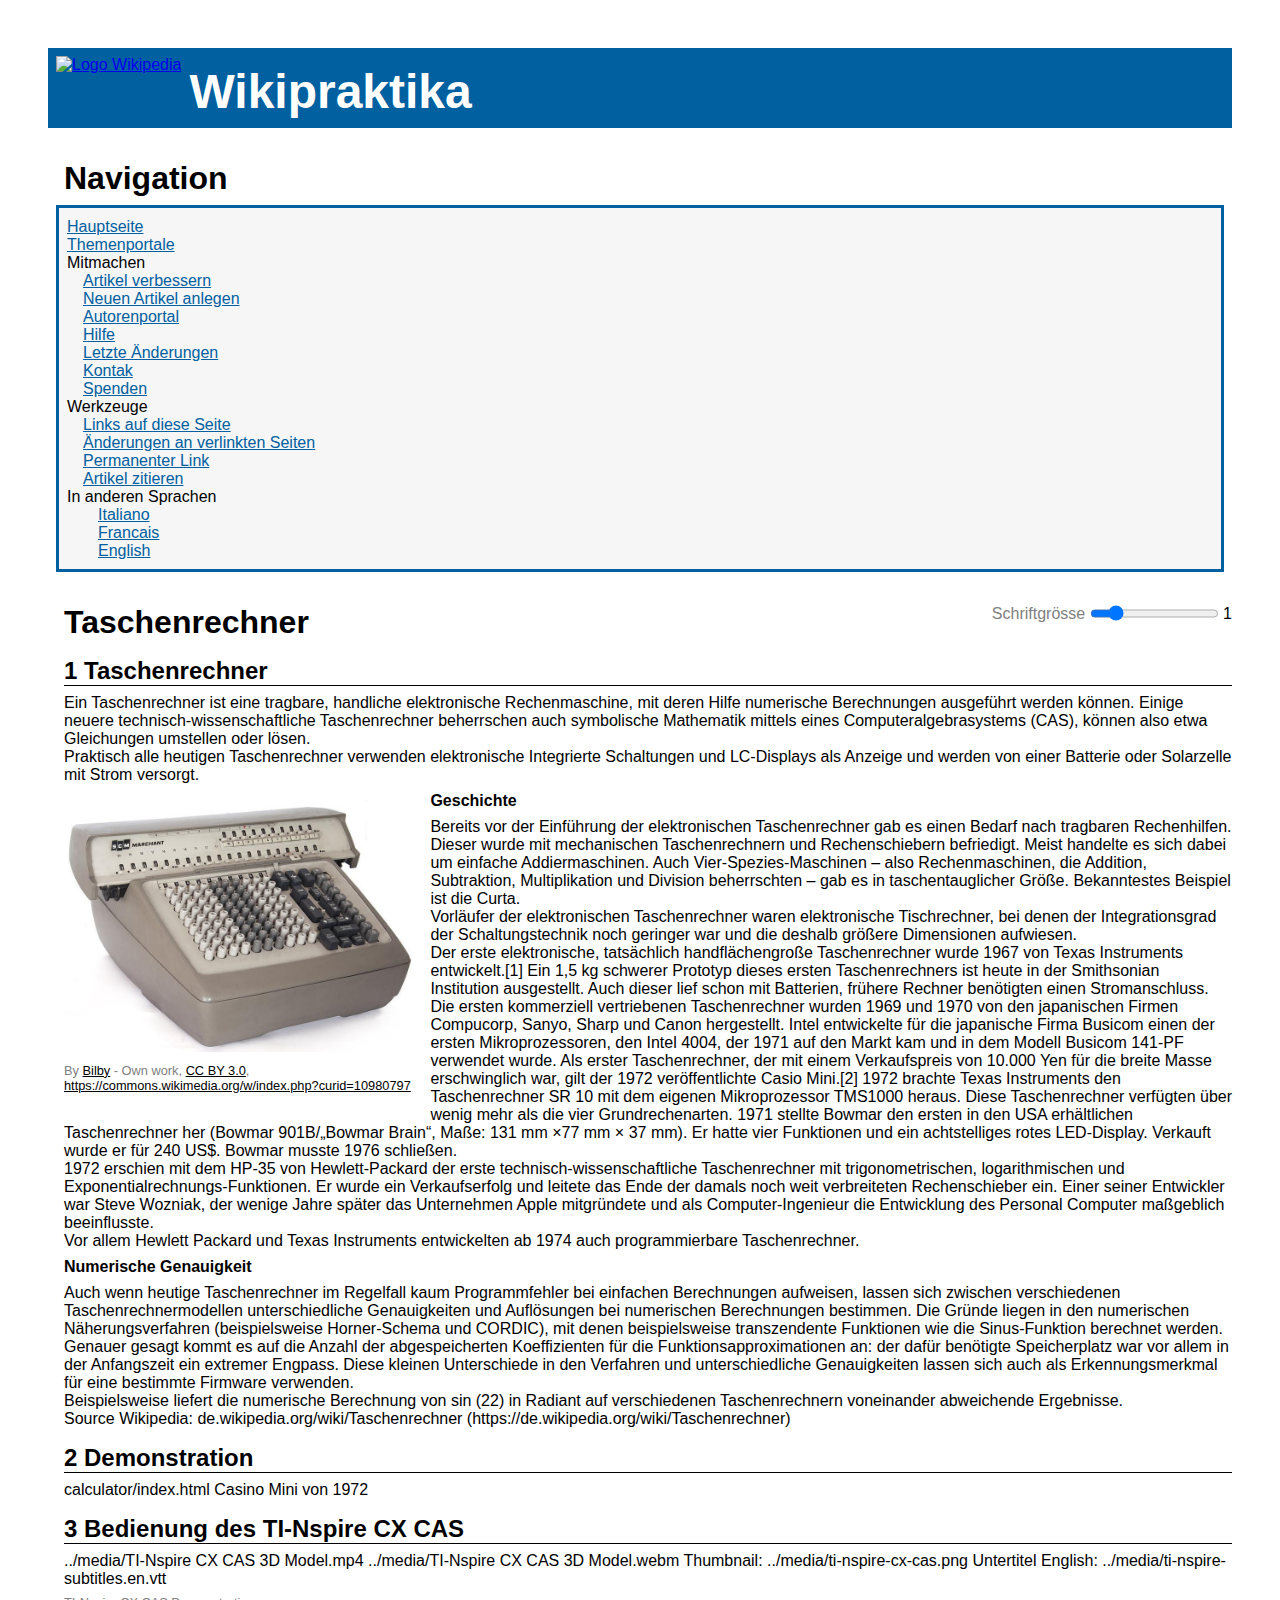
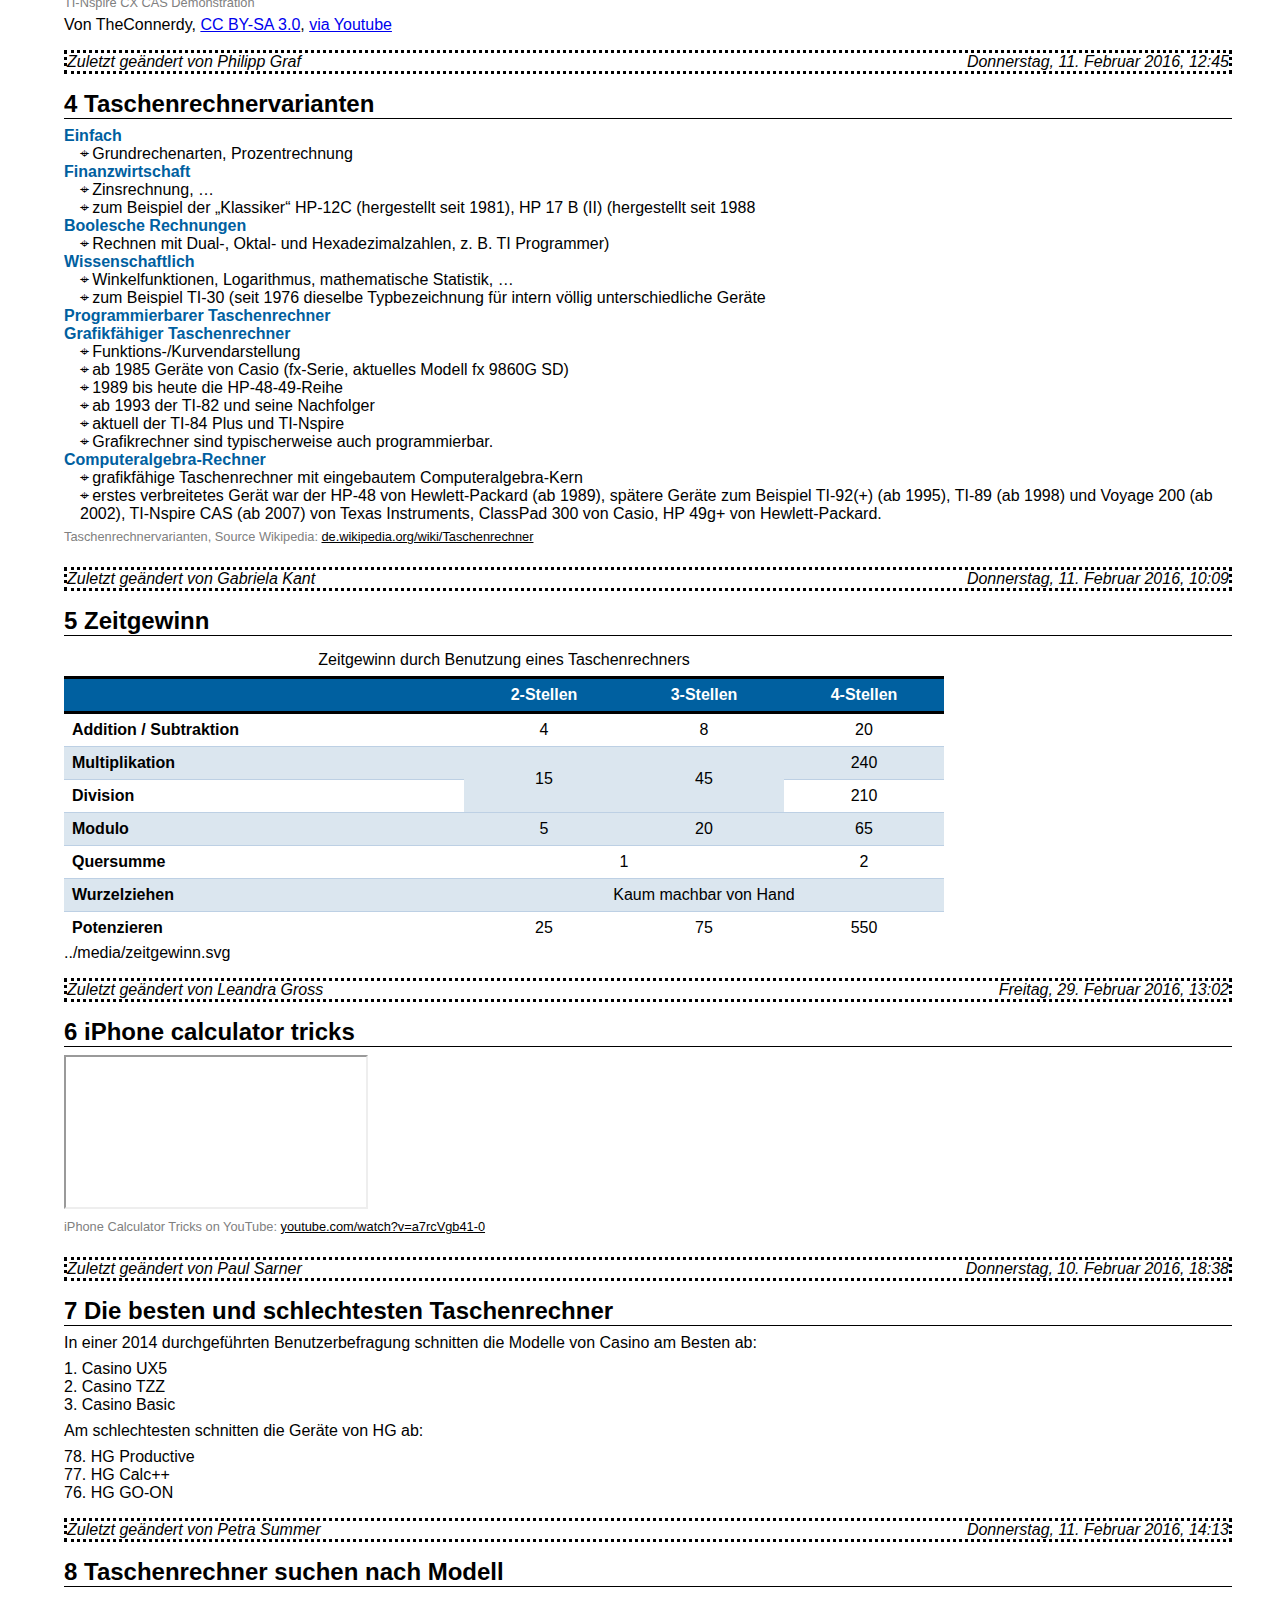
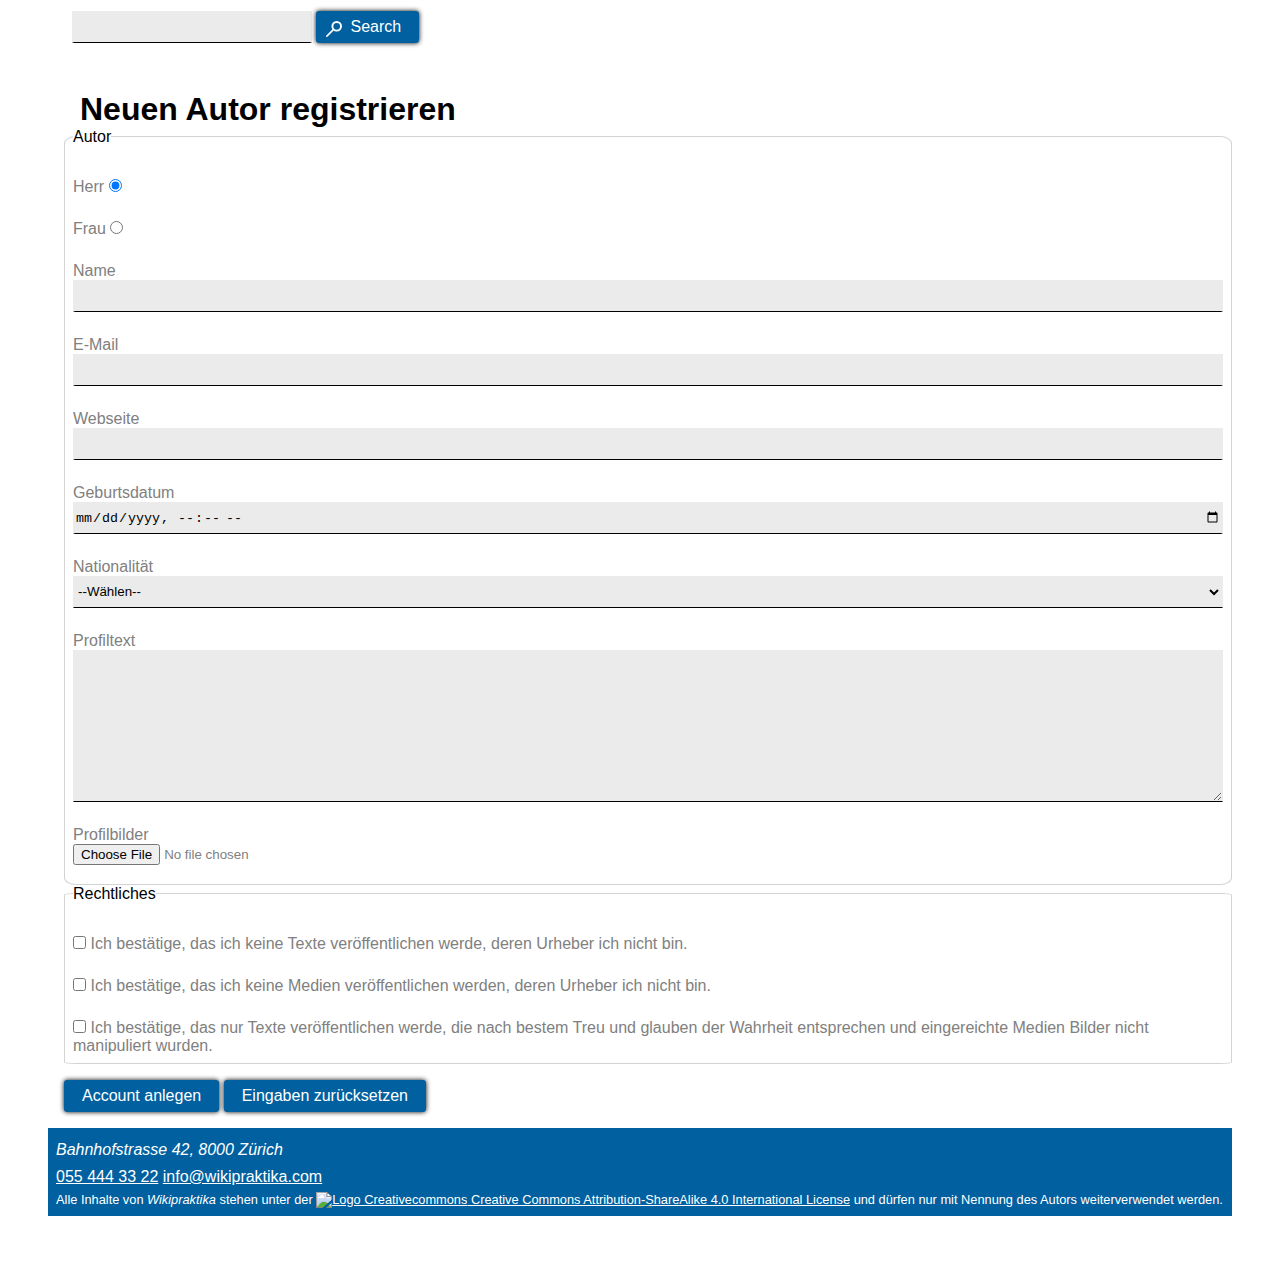
==== commit c58a0cee: "add formular and iframe" ====
--- a/result/index.html
+++ b/result/index.html
@@ -133,7 +133,7 @@
 					Vor allem Hewlett Packard und Texas Instruments entwickelten ab <time datetime="1974">1974</time> auch programmierbare
 					Taschenrechner.
 				</p>
-				<h3>Numerische Genauigkeit:</h3>
+				<h4>Numerische Genauigkeit</h4>
 				<p>
 					Auch wenn heutige Taschenrechner im Regelfall kaum Programmfehler bei einfachen Berechnungen
 					aufweisen, lassen sich zwischen verschiedenen Taschenrechnermodellen unterschiedliche
@@ -258,8 +258,13 @@
 				<header>
 					<h3>iPhone calculator tricks</h3>
 				</header>
-				https://www.youtube.com/embed/a7rcVgb41-0
-				iPhone Calculator Tricks  on YouTube: youtube.com/watch?v=a7rcVgb41-0 (https://www.youtube.com/watch?v=a7rcVgb41-0)
+				<figure>
+					<iframe src="https://www.youtube.com/embed/a7rcVgb41-0" role="application" allowfullscreen>
+					</iframe>
+					<figcaption>iPhone Calculator Tricks on YouTube:
+						<a href="https://www.youtube.com/watch?v=a7rcVgb41-0">youtube.com/watch?v=a7rcVgb41-0</a>
+					</figcaption>
+				</figure>
 				<footer>
 				Zuletzt geändert von Paul Sarner
 				<time datetime="2016-02-10 18:38:00">Donnerstag, 10. Februar 2016, 18:38</time>
@@ -290,63 +295,80 @@
 				<header>
 					<h3>Taschenrechner suchen nach Modell</h3>
 				</header>
-				[                     ]
-				Mexico Instrument TI 30
-				Mexico Instrument TI 32
-				Mexico Instrument D*D
-				Casino UX5
-				Casino TZZ
-				Casino Basic
-				HG Calc++
-				HG Productive
-				HG GO-ON
-
-				[search]
-			</article>
-			<article>
-				<header>
-					<h3>Neuen Autor registrieren</h3>
-				</header>
-				--Autor--
-				Herr X	Frau O
-				Name 			[          ]
-				E-Mail			[          ]
-				Webseite		[          ]
-				Geburtsdatum	[          ]
-				Nationalität	[ -- Wählen -- v]
-				Switzerland
-				Deutschland
-				Frankreich
-				Italien
-				Österreich
-				Profiltext		[          ]
-				Profilbilder	[ Browse ]
-
-				--Rechtliches--
-				[ ] Ich bestätige, das ich keine Texte veröffentlichen werde, deren Urheber ich nicht bin
-				[ ] Ich bestätige, das ich keine Medien veröffentlichen werden, deren Urheber ich nicht bin
-				[ ] Ich bestätige, das nur Texte veröffentlichen werde, die nach bestem Treu und glauben der Wahrheit entsprechen und
-				eingereichte Medien Bilder nicht manipuliert wurden
-
-				[Account anlegen]
-				[Eingaben zurücksetzen]
-			</article>
-
+				<form name="search" method="post" class="search-form">
+					<datalist id="search-models">
+						<option value="Mexico Instrument TI 30">Mexico Instrument TI 30</option>
+						<option value="Mexico Instrument TI 32">Mexico Instrument TI 32</option>
+						<option value="Mexico Instrument D*D">Mexico Instrument D*D</option>
+						<option value="Casino UX5">Casino UX5</option>
+						<option value="Casino TZZ">Casino TZZ</option>
+						<option value="Casino Basic">Casino Basic</option>
+						<option value="HG Calc++">HG Calc++</option>
+						<option value="HG Productive">HG Productive</option>
+						<option value="HG GO-ON">HG GO-ON</option>
+					</datalist>
+					<input type="search" name="search-query" list="search-models" id="search-query"
+							aria-label="search query"/>
+					<button type="submit">Search</button>
+				</form>
+			</article>
+			<article>
+				<header>
+					<h2>Neuen Autor registrieren</h2>
+				</header>
+				<form name="register-new-autor">
+					<fieldset id="autor">
+						<legend>Autor</legend>
+						<p>
+							<label>Herr <input type="radio" name="gender" value="male" checked></label>
+							<label>Frau <input type="radio" name="gender" value="female"></label>
+						</p>
+						<label>Name<input type="text" name="name" required></label>
+           				<label>E-Mail<input type="email" name="mail" required></label>
+            			<label>Webseite<input type="url" name="website"></label>
+						<label>Geburtsdatum<input type="datetime-local" name="birthday" required></label>
+						<label>Nationalität
+							<select name="nationality" size="1" required>
+								<option value="" selected>--Wählen--</option>
+								<option value="CH">Switzerland</option>
+								<option value="DE">Deutschland</option>
+								<option value="FR">Frankreich</option>
+								<option value="IT">Italien</option>
+								<option value="AU">Österreich</option>
+							</select>
+						</label>
+						<label>Profiltext<textarea name="text" rows="10" cols="100"></textarea></label>
+            			<label>Profilbilder<input type="file" name="images"/></label>
+					</fieldset>
+					<fieldset id="policy">
+						<legend>Rechtliches</legend>
+						<label><input type="checkbox" required>
+							Ich bestätige, das ich keine Texte veröffentlichen werde, deren Urheber ich nicht bin.</label>
+						<label><input type="checkbox" required>
+							Ich bestätige, das ich keine Medien veröffentlichen werden, deren Urheber ich nicht bin.</label>
+						<label><input type="checkbox" required>
+							Ich bestätige, das nur Texte veröffentlichen werde, die nach bestem Treu und glauben der Wahrheit
+							entsprechen und eingereichte Medien Bilder nicht manipuliert wurden.</label>
+					</fieldset>
+					<button type="submit">Account anlegen</button>
+					<button type="reset">Eingaben zurücksetzen</button>
+				</form>
+			</article>
 		</main>
-			<footer>
-				<address>
-				Bahnhofstrasse 42,
-				8000 Zürich</br>
-				<a href="tel:055 444 33 22">055 444 33 22</a>
-				<a href="mailto:info@wikipraktika.com">info@wikipraktika.com</a>
+		<!-- TODO -->
+			<footer id="body-footer">
+				<address>Bahnhofstrasse 42, 8000 Zürich	
+					<p>
+						<a href="tel:055 444 33 22">055 444 33 22</a>
+						<a href="mailto:info@wikipraktika.com">info@wikipraktika.com</a>
+					</p>
 				</address>
 				<small>
-				Alle Inhalte von Wikipraktika stehen unter der <a href="http://creativecommons.org/licenses/by-sa/4.0/" hreflang="en">|https://i.creativecommons.org/l/by-sa/4.0/88x31.png|</a> 
-				<a href="http://creativecommons.org/licenses/by-sa/4.0/" hreflang="en">Creative Commons Attribution-ShareAlike 4.0 International License</a>
+				Alle Inhalte von <i>Wikipraktika</i> stehen unter der <a href="http://creativecommons.org/licenses/by-sa/4.0/" hreflang="en">
+					<img src="https://i.creativecommons.org/l/by-sa/4.0/88x31.png" alt="Logo Creativecommons">
+				Creative Commons Attribution-ShareAlike 4.0 International License</a>
 				 und dürfen nur mit Nennung des Autors weiterverwendet werden.
 				</small>
 			</footer>
-
-		<!-- TODO -->
 	</body>
 </html>--- a/result/styles/styles.css
+++ b/result/styles/styles.css
@@ -28,10 +28,6 @@
 	height: 5rem;
 }
 
-#body-footer{
-
-}
-
 /* images */
 #body-header > a > img{
 	height: 100px;
@@ -46,7 +42,8 @@
 }
 
 h2{
-	margin: 2rem 0 0 0;
+
+	margin: 2rem 0 0 1rem;
 	font-size: 2em;
 }
 
@@ -68,6 +65,10 @@
 
 small{
 	font-size: 0.8em;
+}
+
+article{
+	margin-left: 1em;
 }
 
 article footer {
@@ -224,3 +225,59 @@
 	padding: 0; margin: 0;
 }
 
+.search-form input[type=search] {
+	width: 15rem;
+	margin-left: 0.5rem;
+	height: 2rem;
+}
+
+.search-form > button {
+    background-image: url("../../media/icon-search.svg");
+    background-size: 1rem 1rem;
+	background-repeat: no-repeat;
+	background-position: 0.5rem 0.5rem;
+    padding-left: 2rem;
+}
+
+fieldset{
+	border: solid lightgrey thin;
+	border-radius: 1%;
+	padding: 0.5rem
+}
+
+fieldset label, fieldset > input, fieldset textarea{
+	display: block;
+}
+
+#autor input:not([type="radio"]), textarea, select{
+	width: 100%;
+}
+
+label{
+	color: grey;
+	margin-top:  1.5rem;
+}
+
+input:not([type="file"]):not([type="radio"]):not([type="checkbox"]), select, textarea{
+	background: rgb(235, 235, 235);
+	border-color: transparent;
+	border-bottom: solid black thin;
+}
+
+#autor > label > input, #autor select{
+	height: 2rem;
+}
+
+button {
+	font-size: 1rem;
+    background: #0060A0;
+    color: white;
+    border-radius: 0.2rem;
+    height: 2rem;
+	padding: 0 1rem;
+	margin: 1rem 0;
+	border-color: transparent;
+	-moz-box-shadow: 0 0 5px #000000;
+    -webkit-box-shadow: 0 0 5px #000000;
+    box-shadow: 0 0 5px #000000;
+}
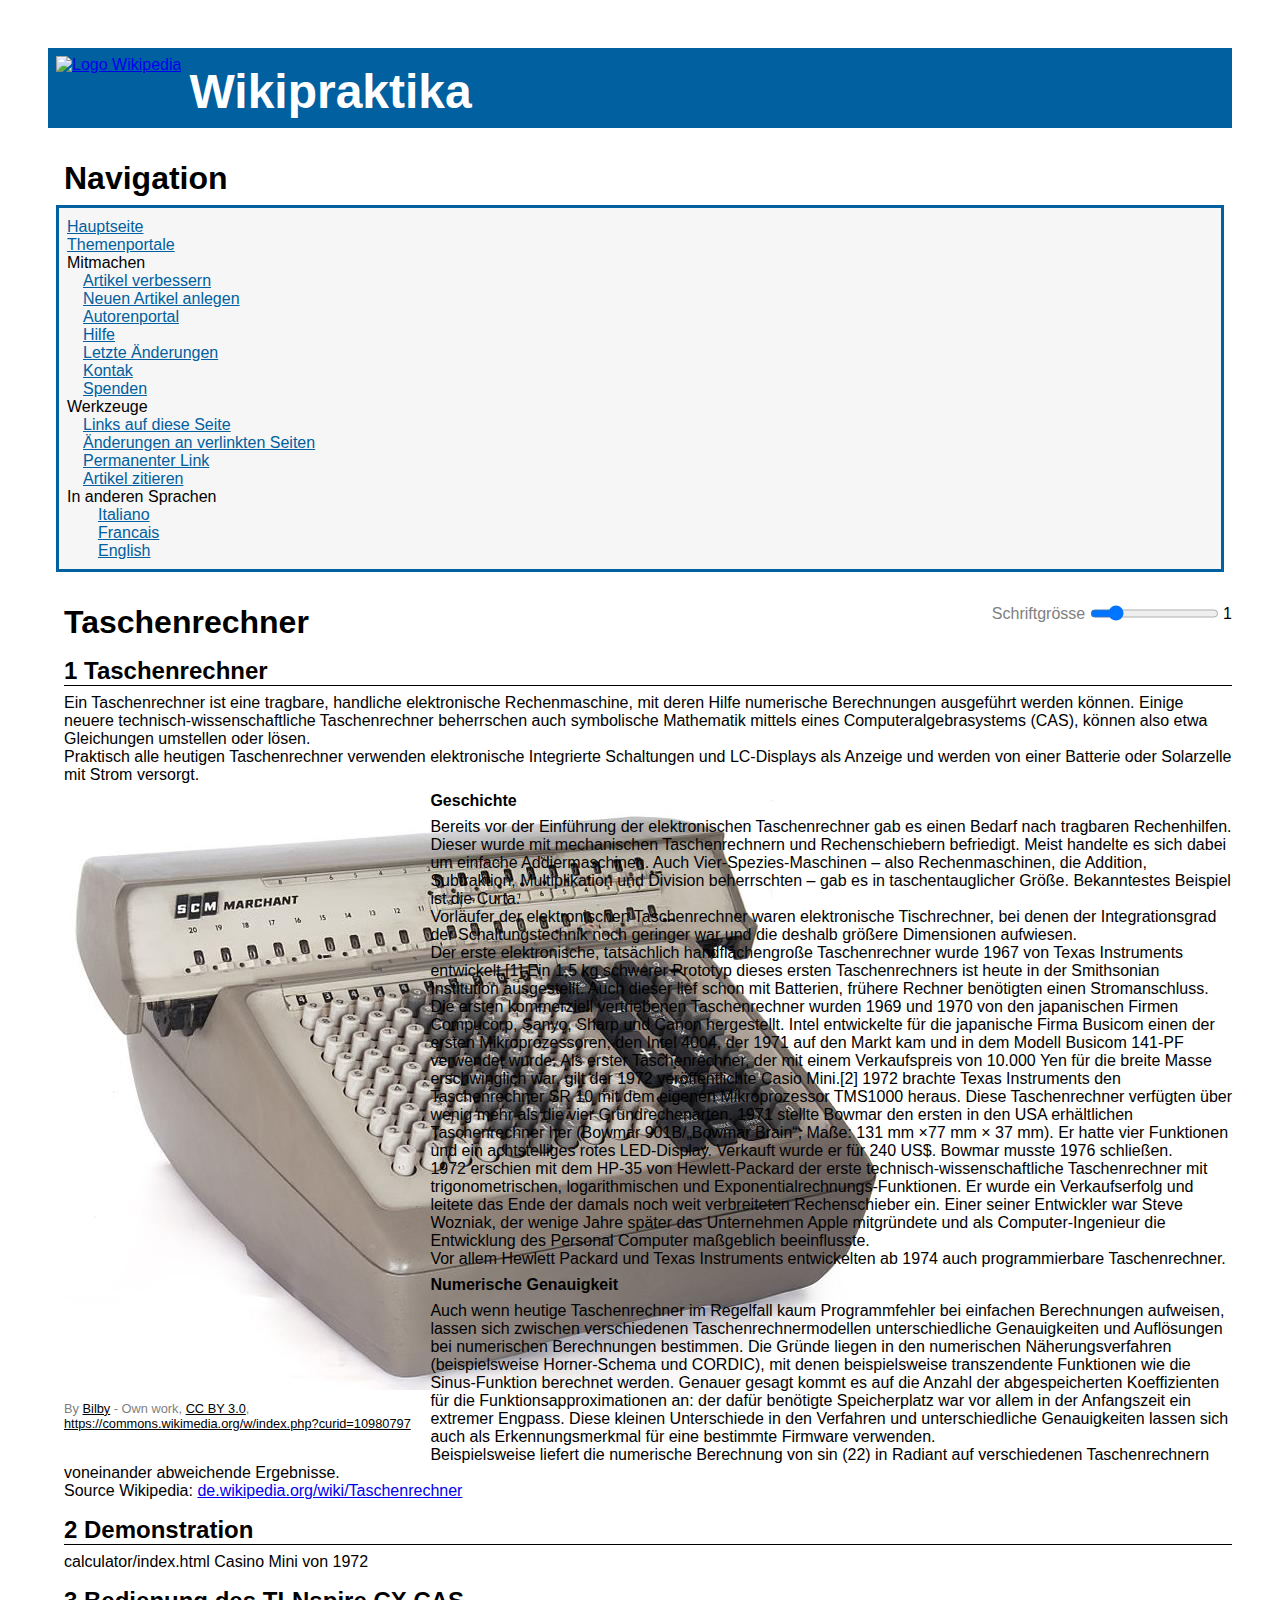
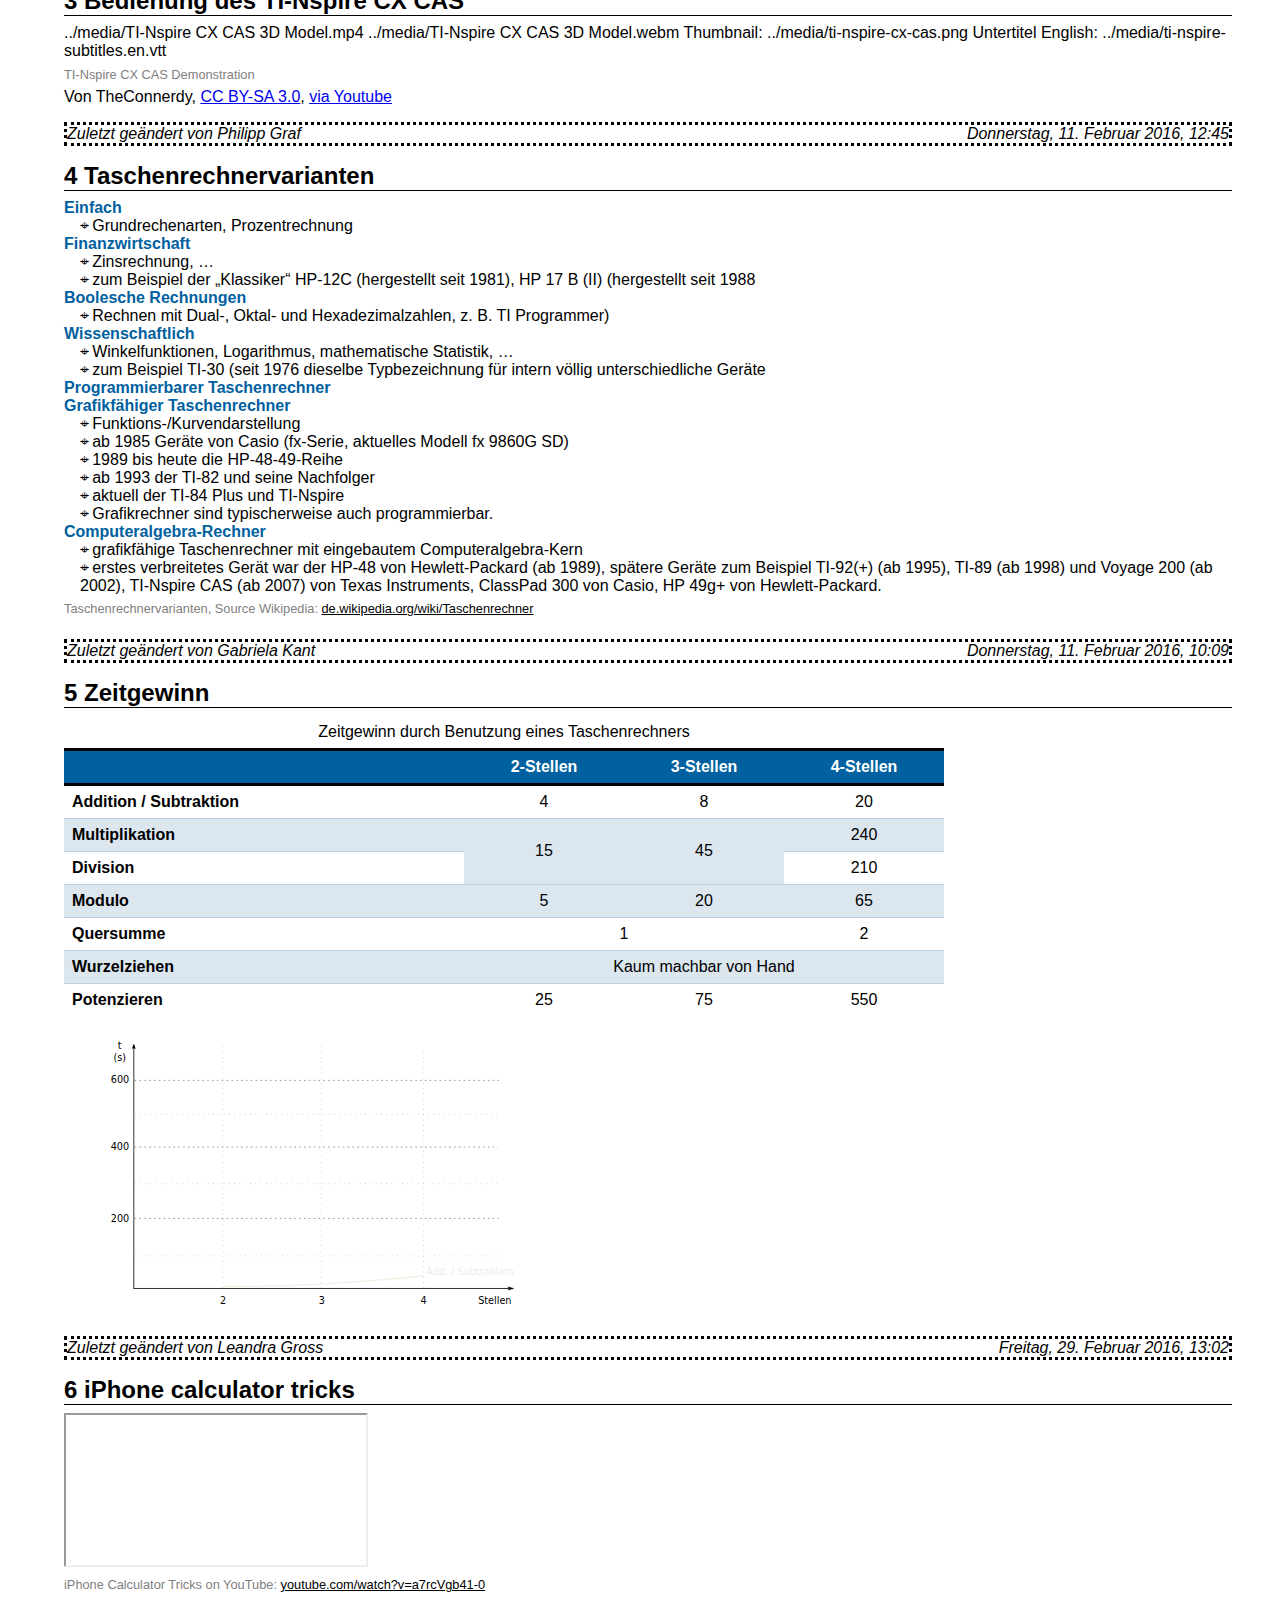
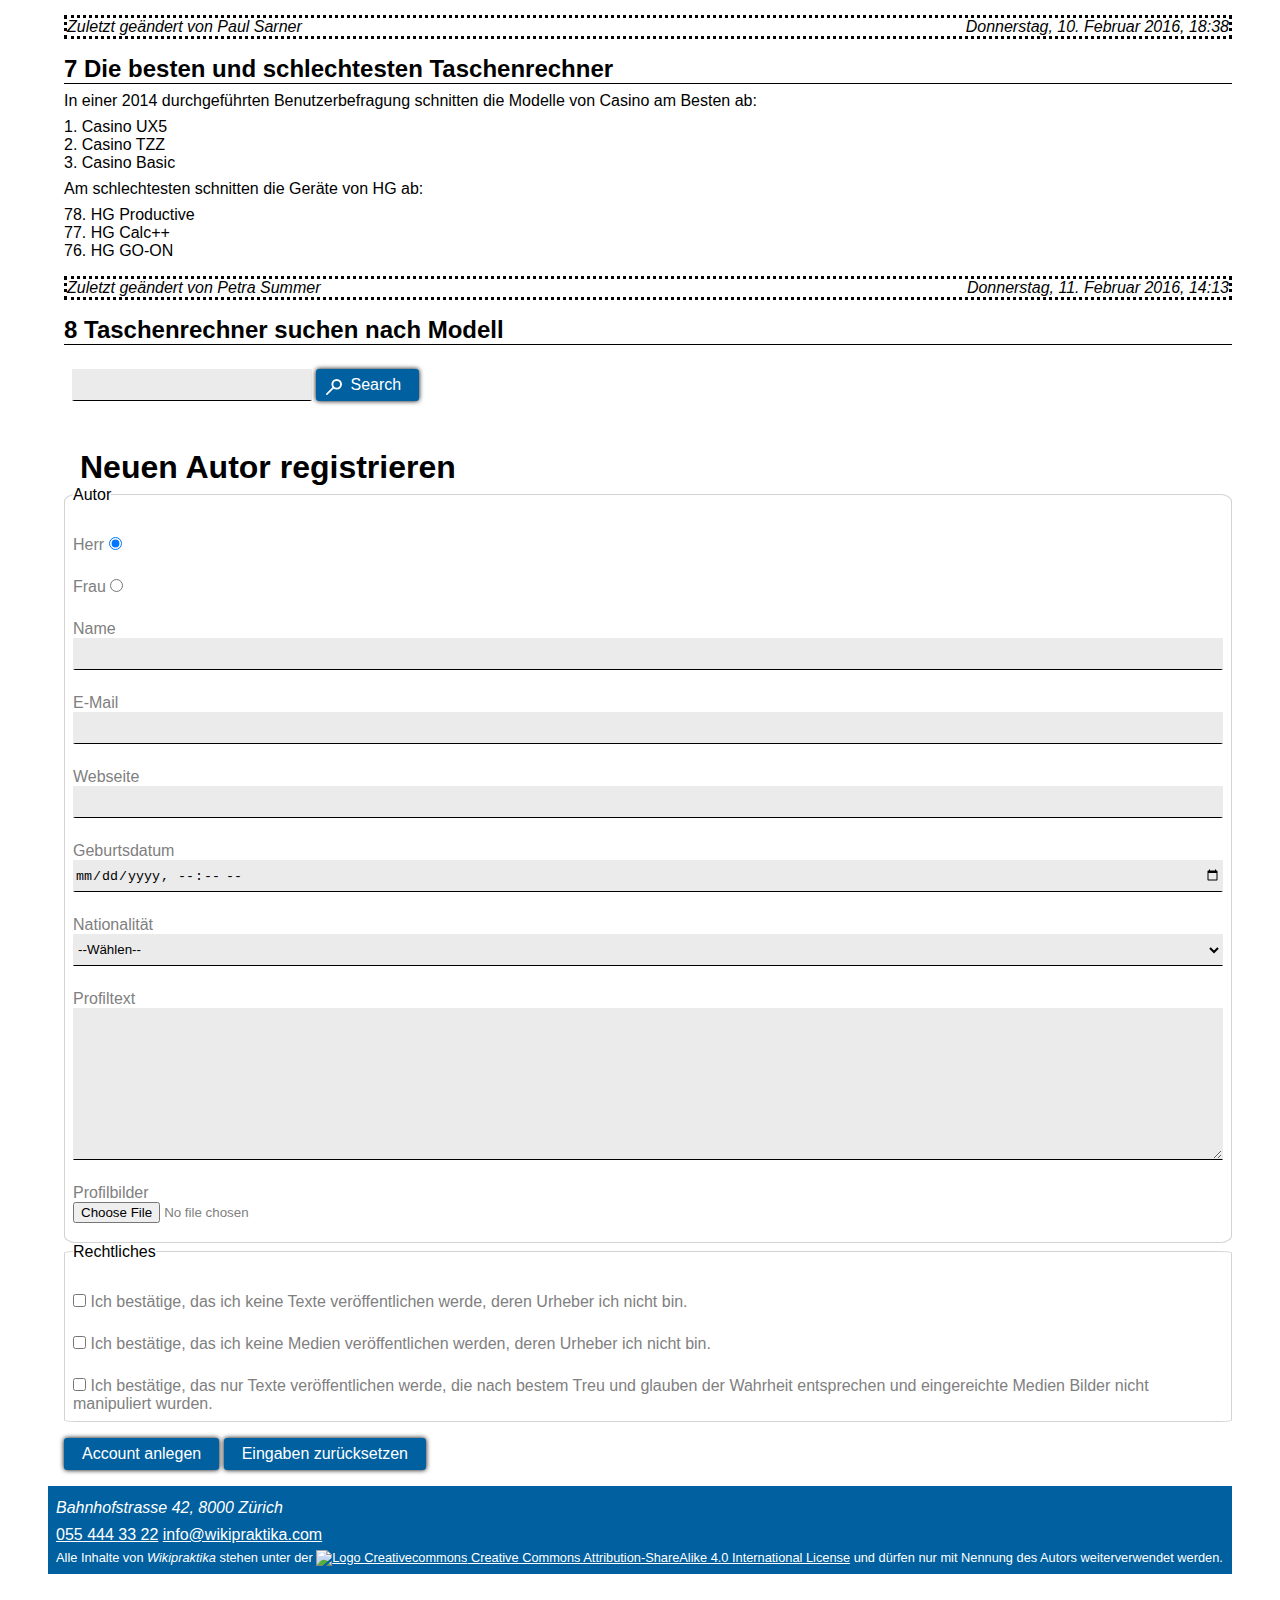
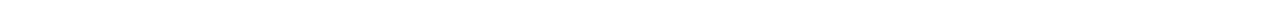
==== commit bbfea022: "fix img style" ====
--- a/result/index.html
+++ b/result/index.html
@@ -7,14 +7,14 @@
 		<meta name="author" content="Wikipraktika">
 		<meta name="publisher" content="Wikipraktika">
 		<meta name="description" content=" Taschenrechner: tragbare, handliche elektronische Rechenmaschine">
-		
+
 		<link rel="icon" href="media/icon-wikipraktika.png" type="image/png">
 		<link rel="stylesheet" type="text/css" href="styles/styles.css">
 	</head>
 	<body>
 		<header id="body-header">
 			<!-- TODO -->
-			<a href="#"><img src="media/logo-wikipraktika.svg" alt="Logo Wikipedia" width="100px" height="100px" /></a>
+			<a href="#"><img src="media/logo-wikipraktika.svg" alt="Logo Wikipedia" width="100" height="100" /></a>
 			<h1>Wikipraktika</h1>
 		</header>
 
@@ -71,7 +71,7 @@
 				<header>
 					<h3>Taschenrechner</h3>
 				</header>
-				<p> 
+				<p>
 					Ein Taschenrechner ist eine tragbare, handliche elektronische Rechenmaschine,
 					mit deren Hilfe numerische Berechnungen ausgeführt werden können.
 					Einige neuere technisch-wissenschaftliche Taschenrechner beherrschen auch symbolische Mathematik mittels eines Computeralgebrasystems (<abbr>CAS</abbr>),
@@ -80,13 +80,15 @@
 				<p>
 					Praktisch alle heutigen Taschenrechner verwenden elektronische Integrierte Schaltungen und
 					LC-Displays als Anzeige und werden von einer Batterie oder Solarzelle mit Strom versorgt.
-				</p>	
+				</p>
 				<aside>
+					<figure>
 					<img src="../media/900px-SCM_Marchant_calculator.jpg" alt="1960s SCM Marchant calculator"/>
 					<figcaption>
 					By <a href="commons.wikimedia.org/wiki/User:Bilby" hreflang="en">Bilby</a> - Own work, <a href="http://creativecommons.org/licenses/by/3.0" hreflang="en">CC BY 3.0</a>,
 					<a href="https://commons.wikimedia.org/w/index.php?curid=10980797" hreflang="en">https://commons.wikimedia.org/w/index.php?curid=10980797</a>
 					</figcaption>
+					</figure>
 				</aside>
 				<h4>Geschichte</h4>
 				<p>
@@ -95,7 +97,7 @@
 					befriedigt. Meist handelte es sich dabei um einfache Addiermaschinen. Auch
 					Vier-Spezies-Maschinen – also Rechenmaschinen, die Addition, Subtraktion, Multiplikation und
 					Division beherrschten – gab es in taschentauglicher Größe. Bekanntestes Beispiel ist die Curta.
-				</p>	
+				</p>
 				<p>
 					Vorläufer der elektronischen Taschenrechner waren elektronische Tischrechner, bei denen der
 					Integrationsgrad der Schaltungstechnik noch geringer war und die deshalb größere Dimensionen
@@ -128,7 +130,7 @@
 					wurde ein Verkaufserfolg und leitete das Ende der damals noch weit verbreiteten Rechenschieber ein.
 					Einer seiner Entwickler war Steve Wozniak, der wenige Jahre später das Unternehmen Apple mitgründete
 					und als Computer-Ingenieur die Entwicklung des Personal Computer maßgeblich beeinflusste.
-				</p>	
+				</p>
 				<p>
 					Vor allem Hewlett Packard und Texas Instruments entwickelten ab <time datetime="1974">1974</time> auch programmierbare
 					Taschenrechner.
@@ -150,8 +152,8 @@
 					Taschenrechnern voneinander abweichende Ergebnisse.
 				</p>
 				<p>
-					Source Wikipedia: de.wikipedia.org/wiki/Taschenrechner (https://de.wikipedia.org/wiki/Taschenrechner)
-				</p>	
+					Source Wikipedia: <a href="https://de.wikipedia.org/wiki/Taschenrechner" hreflang="de">de.wikipedia.org/wiki/Taschenrechner</a>
+				</p>
 			</article>
 			<article>
 				<header>
@@ -164,15 +166,18 @@
 				<header>
 					<h3>Bedienung des TI-Nspire CX CAS</h3>
 				</header>
+				<figure>
 					../media/TI-Nspire CX CAS 3D Model.mp4
 					../media/TI-Nspire CX CAS 3D Model.webm
 					Thumbnail: ../media/ti-nspire-cx-cas.png
 					Untertitel English: ../media/ti-nspire-subtitles.en.vtt
-				<figcaption>
-					TI-Nspire CX CAS Demonstration
-				</figcaption>	
-					Von TheConnerdy, <a href="href="http://creativecommons.org/licenses/by-sa/3.0" hreflang="en">CC BY-SA 3.0</a>,
-					<a href="https://www.youtube.com/watch?v=6gKkz4VkSgk" hreflag="en">via Youtube</a>
+					<figcaption>
+						TI-Nspire CX CAS Demonstration
+					</figcaption>
+
+				</figure>
+					Von TheConnerdy, <a href="http://creativecommons.org/licenses/by-sa/3.0" hreflang="en">CC BY-SA 3.0</a>,
+					<a href="https://www.youtube.com/watch?v=6gKkz4VkSgk" hreflang="en">via Youtube</a>
 				<footer>
 					Zuletzt geändert von Philipp Graf
 					<time datetime="2016-02-11 12:45:00">Donnerstag, 11. Februar 2016, 12:45</time>
@@ -182,6 +187,7 @@
 				<header>
 					<h3>Taschenrechnervarianten</h3>
 				</header>
+				<figure>
 				<dl>
 					<dt>Einfach</dt>
 					<dd>Grundrechenarten, Prozentrechnung</dd>
@@ -206,13 +212,13 @@
 						<dd>erstes verbreitetes Gerät war der HP-48 von Hewlett-Packard (ab <time datetime="1989">1989</time>),
 						spätere Geräte zum Beispiel TI-92(+) (ab <time datetime="1995">1995</time>), TI-89 (ab
 						<time datetime="1998">1998</time>) und Voyage 200 (ab <time datetime="2002">2002</time>), TI-Nspire CAS (ab <time datetime="2007">2007</time>)
-						von Texas Instruments, ClassPad 300 von Casio, HP 49g+ von 
+						von Texas Instruments, ClassPad 300 von Casio, HP 49g+ von
 						Hewlett-Packard.</dd>
 				</dl>
 				<!-- Wirklich figcaption?-> kein bild vorhanden in diesem artikel-->
-				<figcaption>Taschenrechnervarianten, Source Wikipedia: <a href="https://de.wikipedia
-					.org/wiki/Taschenrechner" hreflang="de">de.wikipedia.org/wiki/Taschenrechner</a>
+				<figcaption>Taschenrechnervarianten, Source Wikipedia: <a href="https://de.wikipedia.org/wiki/Taschenrechner" hreflang="de">de.wikipedia.org/wiki/Taschenrechner</a>
 				</figcaption>
+			</figure>
 				<footer>
 					Zuletzt geändert von Gabriela Kant
 					<time datetime="2016-02-11 10:09:00">Donnerstag, 11. Februar 2016, 10:09</time>
@@ -248,7 +254,9 @@
 				Potenzieren					25			75			550
 -->
 				</table>
-				../media/zeitgewinn.svg
+				<figure class="center">
+					<img src="../media/zeitgewinn.svg" alt="Zeitgewinn" width="500px" height="300px">
+				</figure>
 				<footer>
 				Zuletzt geändert von Leandra Gross
 				<time datetime="2016-02-29 12:02:00">Freitag, 29. Februar 2016, 13:02</time>
@@ -274,18 +282,22 @@
 				<header>
 					<h3>Die besten und schlechtesten Taschenrechner</h3>
 				</header>
-				In einer <time datetime="2014">2014</time> durchgeführten Benutzerbefragung schnitten die Modelle von Casino am Besten ab:</p>
-				<ol>
-				<li>Casino UX5</li>
-				<li>Casino TZZ</li>
-				<li>Casino Basic</li>
-				</ol>
+				<p>
+				In einer <time datetime="2014">2014</time> durchgeführten Benutzerbefragung schnitten die Modelle von Casino am Besten ab:
+				</p>
+					<ol>
+						<li>Casino UX5</li>
+						<li>Casino TZZ</li>
+						<li>Casino Basic</li>
+					</ol>
+					<p>
 				Am schlechtesten schnitten die Geräte von HG ab:
-				<ol start="78" reversed>
-					<li>HG Productive</li>
-					<li>HG Calc++</li>
-					<li>HG GO-ON</li>
-				</ol>
+				</p>
+					<ol start="78" reversed>
+						<li>HG Productive</li>
+						<li>HG Calc++</li>
+						<li>HG GO-ON</li>
+					</ol>
 				<footer>
 				Zuletzt geändert von Petra Summer
 				<time datetime="2016-02-11 14:13:00">Donnerstag, 11. Februar 2016, 14:13</time>
@@ -357,7 +369,7 @@
 		</main>
 		<!-- TODO -->
 			<footer id="body-footer">
-				<address>Bahnhofstrasse 42, 8000 Zürich	
+				<address>Bahnhofstrasse 42, 8000 Zürich
 					<p>
 						<a href="tel:055 444 33 22">055 444 33 22</a>
 						<a href="mailto:info@wikipraktika.com">info@wikipraktika.com</a>
@@ -371,4 +383,4 @@
 				</small>
 			</footer>
 	</body>
-</html>+</html>
--- a/result/styles/styles.css
+++ b/result/styles/styles.css
@@ -67,6 +67,10 @@
 	font-size: 0.8em;
 }
 
+a:hover {
+	text-decoration: none;
+}
+
 article{
 	margin-left: 1em;
 }
@@ -88,10 +92,6 @@
 	word-wrap: break-word;
 }
 
-aside img {
-	width: 100%;
-}
-
 figcaption {
 	padding: .5em 0em;
 	color: grey;
@@ -133,6 +133,7 @@
 
 nav li a {
 	color: #0060A0;
+	
 }
 
 nav li li {
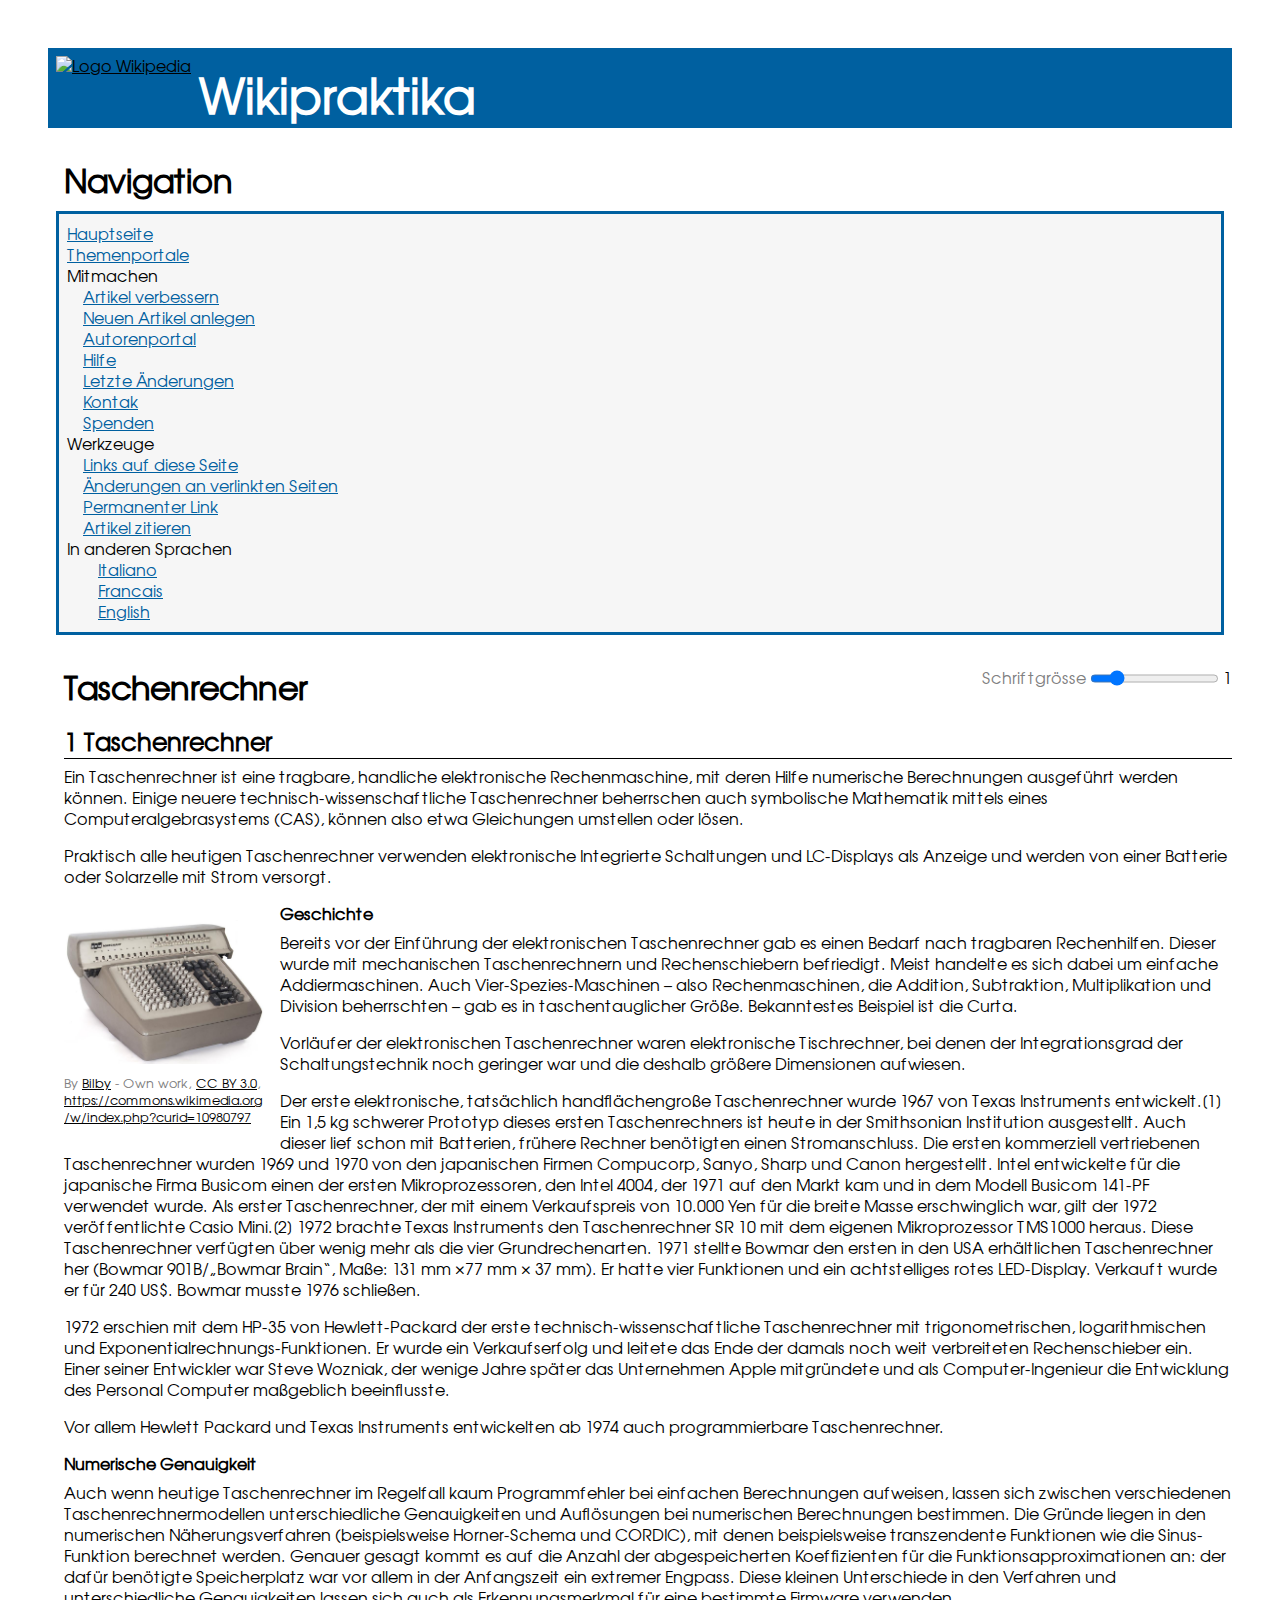
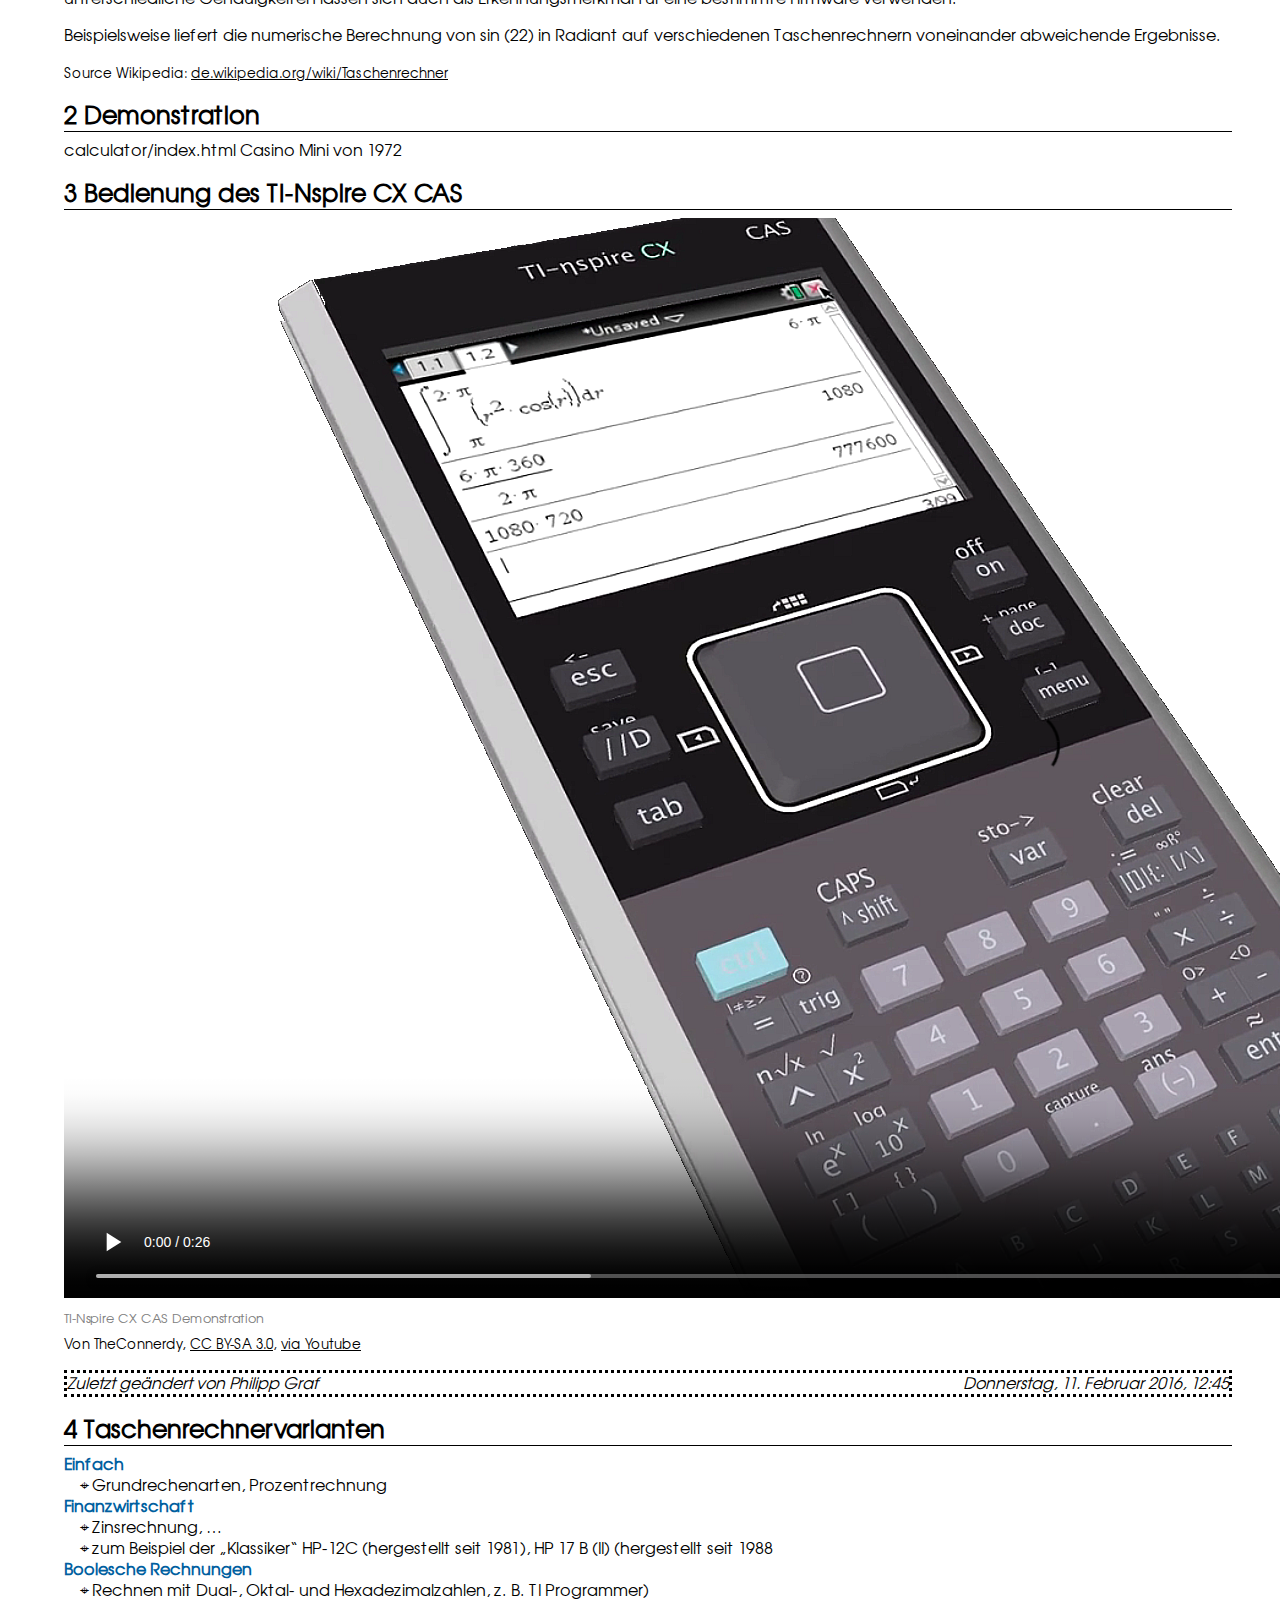
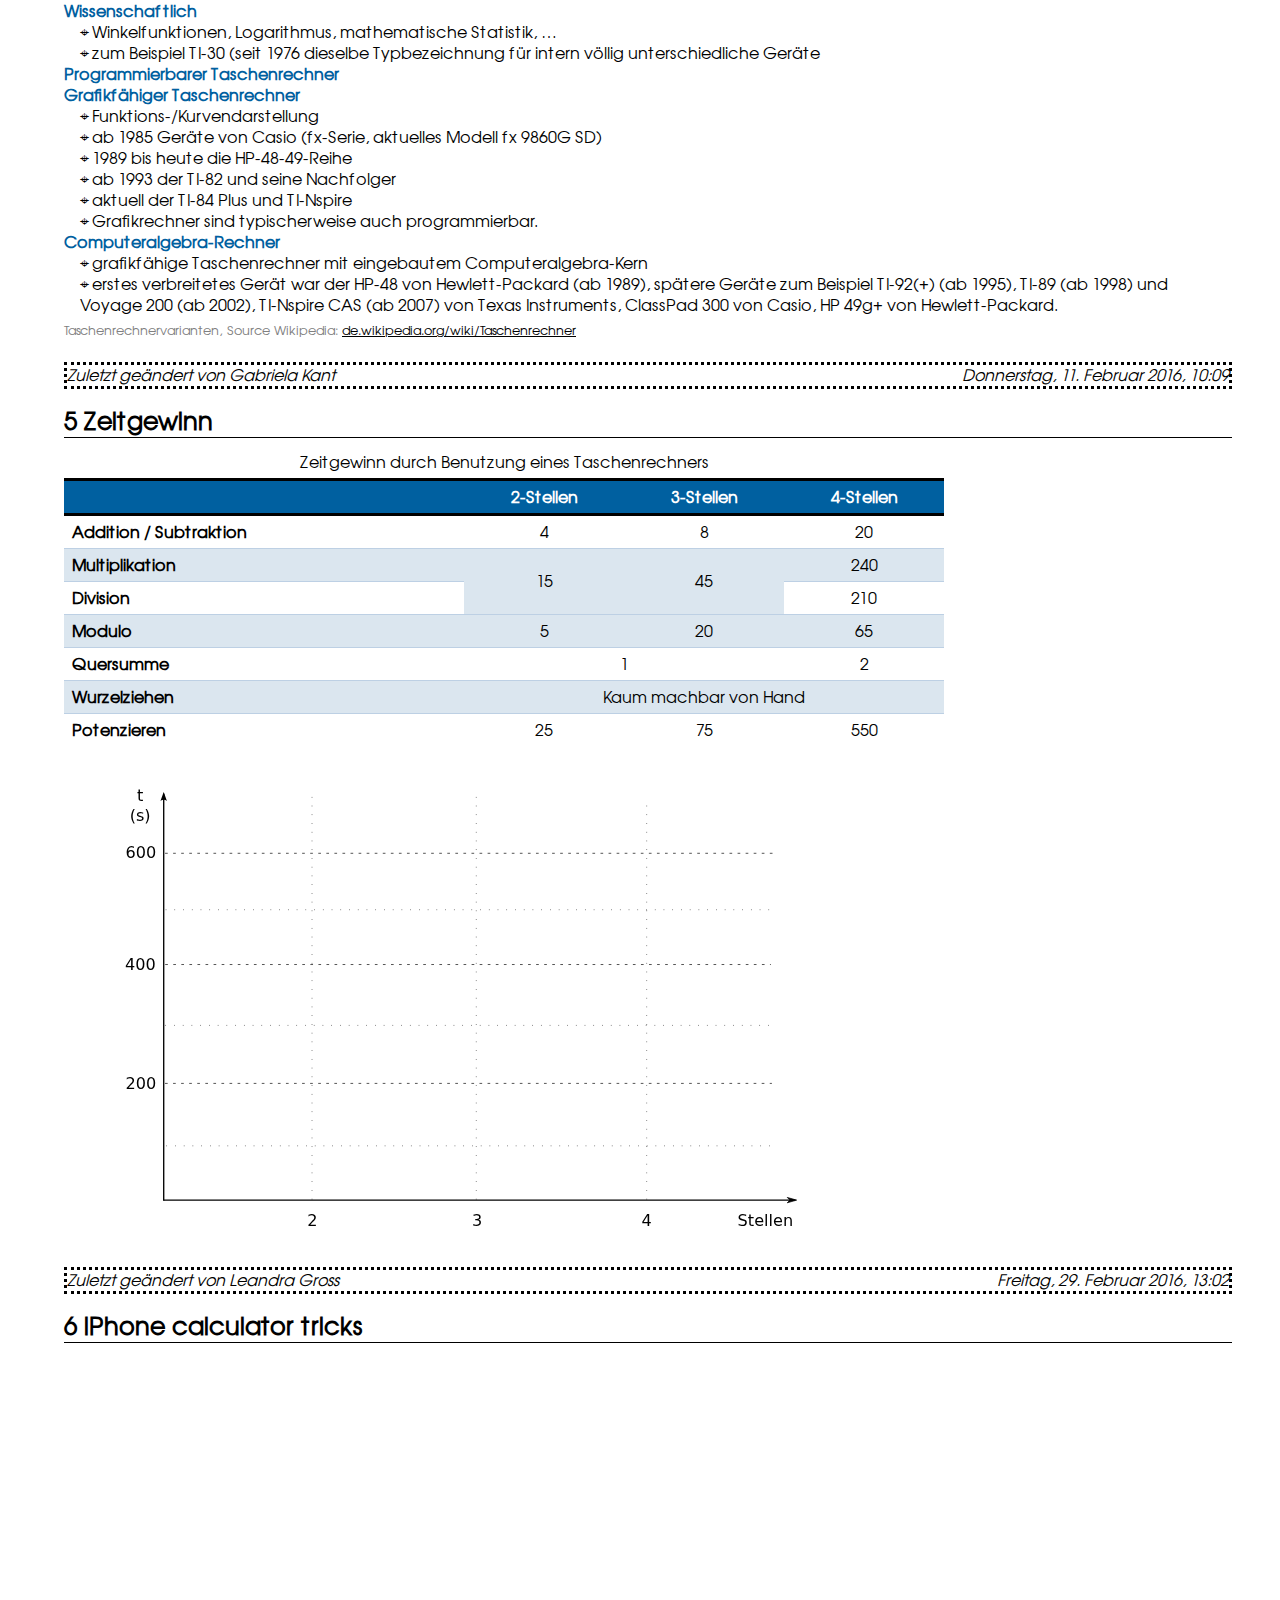
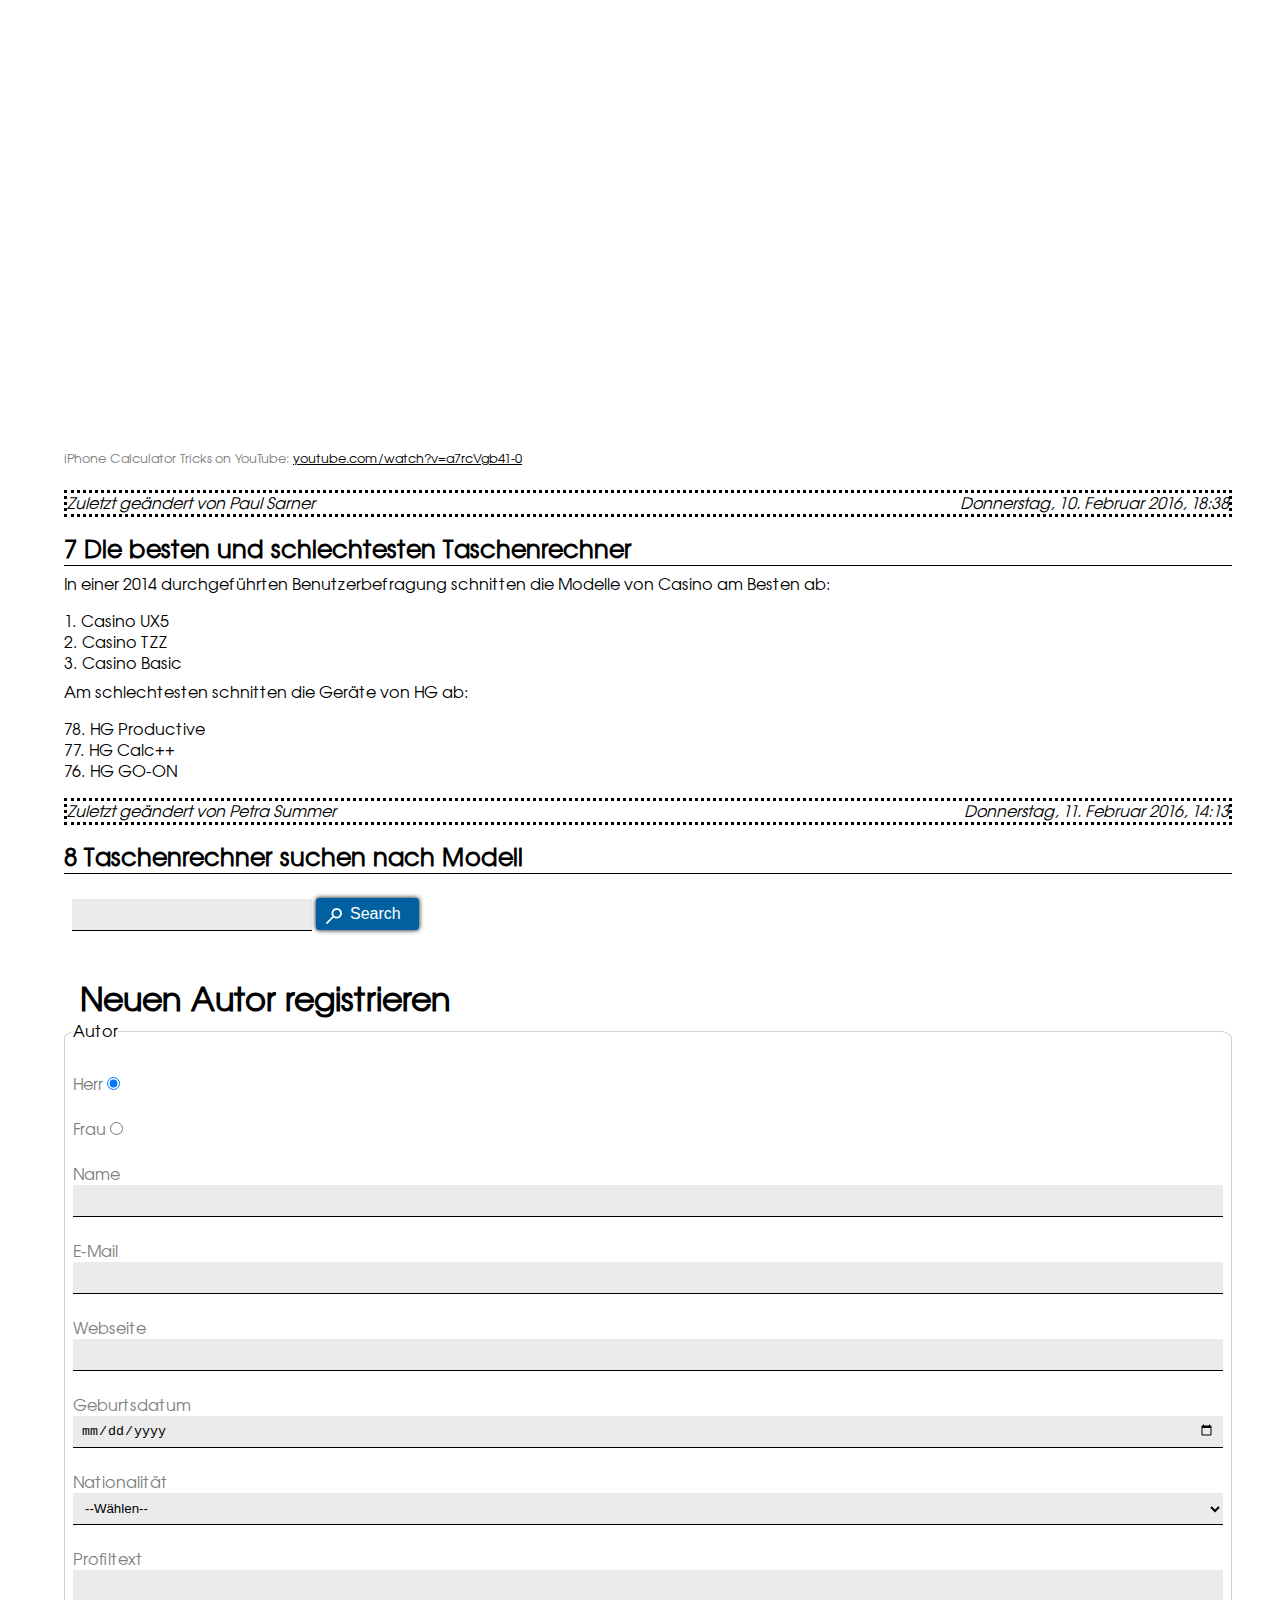
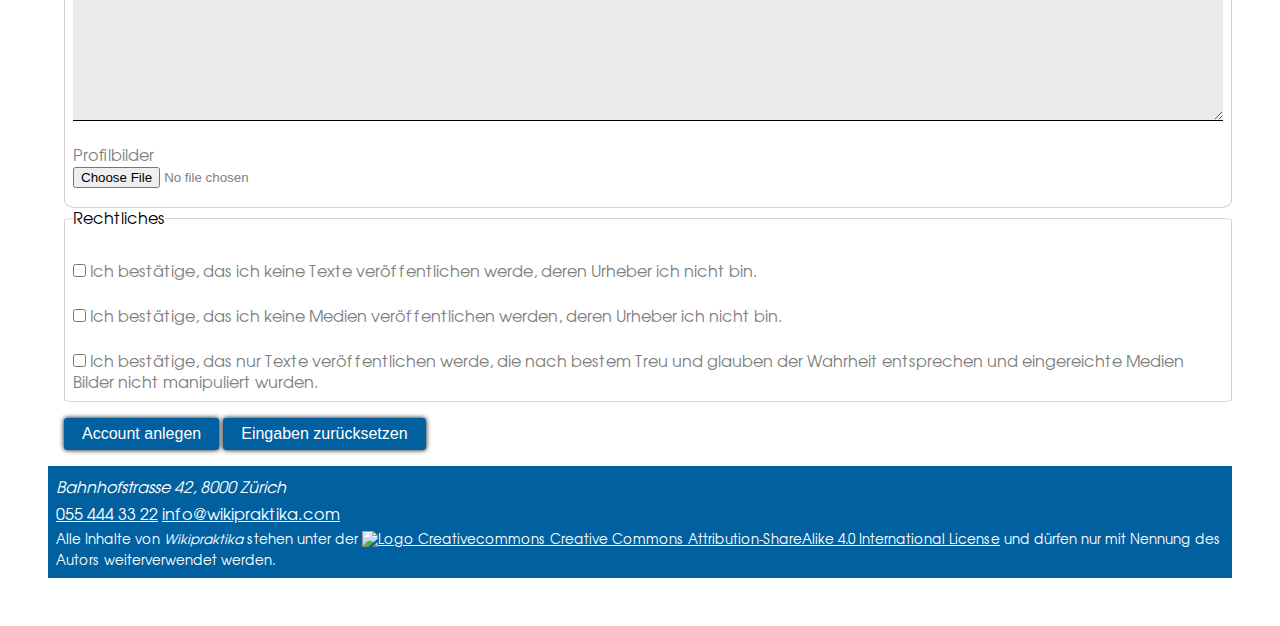
==== commit b238f404: "add font, video and form styling" ====
--- a/result/index.html
+++ b/result/index.html
@@ -83,7 +83,7 @@
 				</p>
 				<aside>
 					<figure>
-					<img src="../media/900px-SCM_Marchant_calculator.jpg" alt="1960s SCM Marchant calculator"/>
+					<img src="../media/900px-SCM_Marchant_calculator.jpg" alt="1960s SCM Marchant calculator" width="200px" />
 					<figcaption>
 					By <a href="commons.wikimedia.org/wiki/User:Bilby" hreflang="en">Bilby</a> - Own work, <a href="http://creativecommons.org/licenses/by/3.0" hreflang="en">CC BY 3.0</a>,
 					<a href="https://commons.wikimedia.org/w/index.php?curid=10980797" hreflang="en">https://commons.wikimedia.org/w/index.php?curid=10980797</a>
@@ -152,7 +152,7 @@
 					Taschenrechnern voneinander abweichende Ergebnisse.
 				</p>
 				<p>
-					Source Wikipedia: <a href="https://de.wikipedia.org/wiki/Taschenrechner" hreflang="de">de.wikipedia.org/wiki/Taschenrechner</a>
+					<small>Source Wikipedia: <a href="https://de.wikipedia.org/wiki/Taschenrechner" hreflang="de">de.wikipedia.org/wiki/Taschenrechner</a></small>
 				</p>
 			</article>
 			<article>
@@ -167,18 +167,20 @@
 					<h3>Bedienung des TI-Nspire CX CAS</h3>
 				</header>
 				<figure>
-					../media/TI-Nspire CX CAS 3D Model.mp4
-					../media/TI-Nspire CX CAS 3D Model.webm
-					Thumbnail: ../media/ti-nspire-cx-cas.png
-					Untertitel English: ../media/ti-nspire-subtitles.en.vtt
+					<video controls poster="../media/ti-nspire-cx-cas.png">
+						<source type="video/mp4" src="../media/TI-Nspire CX CAS 3D Model.mp4" />
+						<source type="video/webm" src="../media/TI-Nspire CX CAS 3D Model.webm" />
+						<track default label="Untertitel English" src="../media/ti-nspire-subtitles.en.vtt" srclan="en" />
+					</video>
 					<figcaption>
 						TI-Nspire CX CAS Demonstration
 					</figcaption>
-
 				</figure>
+				<small>
 					Von TheConnerdy, <a href="http://creativecommons.org/licenses/by-sa/3.0" hreflang="en">CC BY-SA 3.0</a>,
 					<a href="https://www.youtube.com/watch?v=6gKkz4VkSgk" hreflang="en">via Youtube</a>
-				<footer>
+				</small>
+					<footer>
 					Zuletzt geändert von Philipp Graf
 					<time datetime="2016-02-11 12:45:00">Donnerstag, 11. Februar 2016, 12:45</time>
 				</footer>
@@ -255,7 +257,7 @@
 -->
 				</table>
 				<figure class="center">
-					<img src="../media/zeitgewinn.svg" alt="Zeitgewinn" width="500px" height="300px">
+					<object data="../media/zeitgewinn.svg" width="800px" height="500px" role="application" type="image/svg+xml"></object>
 				</figure>
 				<footer>
 				Zuletzt geändert von Leandra Gross
@@ -338,7 +340,7 @@
 						<label>Name<input type="text" name="name" required></label>
            				<label>E-Mail<input type="email" name="mail" required></label>
             			<label>Webseite<input type="url" name="website"></label>
-						<label>Geburtsdatum<input type="datetime-local" name="birthday" required></label>
+						<label>Geburtsdatum<input type="date" name="birthday" required></label>
 						<label>Nationalität
 							<select name="nationality" size="1" required>
 								<option value="" selected>--Wählen--</option>
--- a/result/styles/styles.css
+++ b/result/styles/styles.css
@@ -1,3 +1,8 @@
+@font-face {
+	font-family: "URW Gothic L";
+	src: url('urw_gothic_l_book.ttf');
+}
+
 /* reset */
 *  {
 	-webkit-box-sizing: border-box;
@@ -11,7 +16,7 @@
 /* document */
 body {
 	font-size: 1rem;
-	font-family: "URW Gothic L", "Helvetica", "Arial", sans-serif;
+	font-family: "URW Gothic L";
 	margin: 3rem;
 	counter-reset: h3;
 }
@@ -34,6 +39,11 @@
 	width: 100px;
 }
 
+iframe{
+	width: 100%;
+	height: calc(56.25vw - 2rem);
+    border: none;
+}
 
 /* text */
 h1{
@@ -63,9 +73,7 @@
 	margin: 0.5rem 0 0.5rem 0;
 }
 
-small{
-	font-size: 0.8em;
-}
+
 
 a:hover {
 	text-decoration: none;
@@ -73,6 +81,10 @@
 
 article{
 	margin-left: 1em;
+}
+
+article > p {
+	margin-bottom: 1em;
 }
 
 article footer {
@@ -88,7 +100,7 @@
 aside {
 	margin: 1em 1em 1em 0em;
 	float: left;
-	width: 30%;
+	width: 200px;
 	word-wrap: break-word;
 }
 
@@ -98,8 +110,12 @@
 	font-size: 0.8em;
 }
 
-figcaption a{
+a{
 	color: black;
+}
+
+a:hover, a:active, a:focus {
+    text-decoration: none;
 }
 
 body > footer {
@@ -260,8 +276,9 @@
 }
 
 input:not([type="file"]):not([type="radio"]):not([type="checkbox"]), select, textarea{
+	padding: 0 0.5rem;
 	background: rgb(235, 235, 235);
-	border-color: transparent;
+	border: none;
 	border-bottom: solid black thin;
 }
 
@@ -269,7 +286,13 @@
 	height: 2rem;
 }
 
+input:not([type="file"]):not([type="radio"]):not([type="checkbox"]):focus, select:focus, textarea:focus{
+	color: #0060A0;
+	border-bottom: solid #0060A0 thin;
+}
+
 button {
+	cursor: pointer;
 	font-size: 1rem;
     background: #0060A0;
     color: white;
